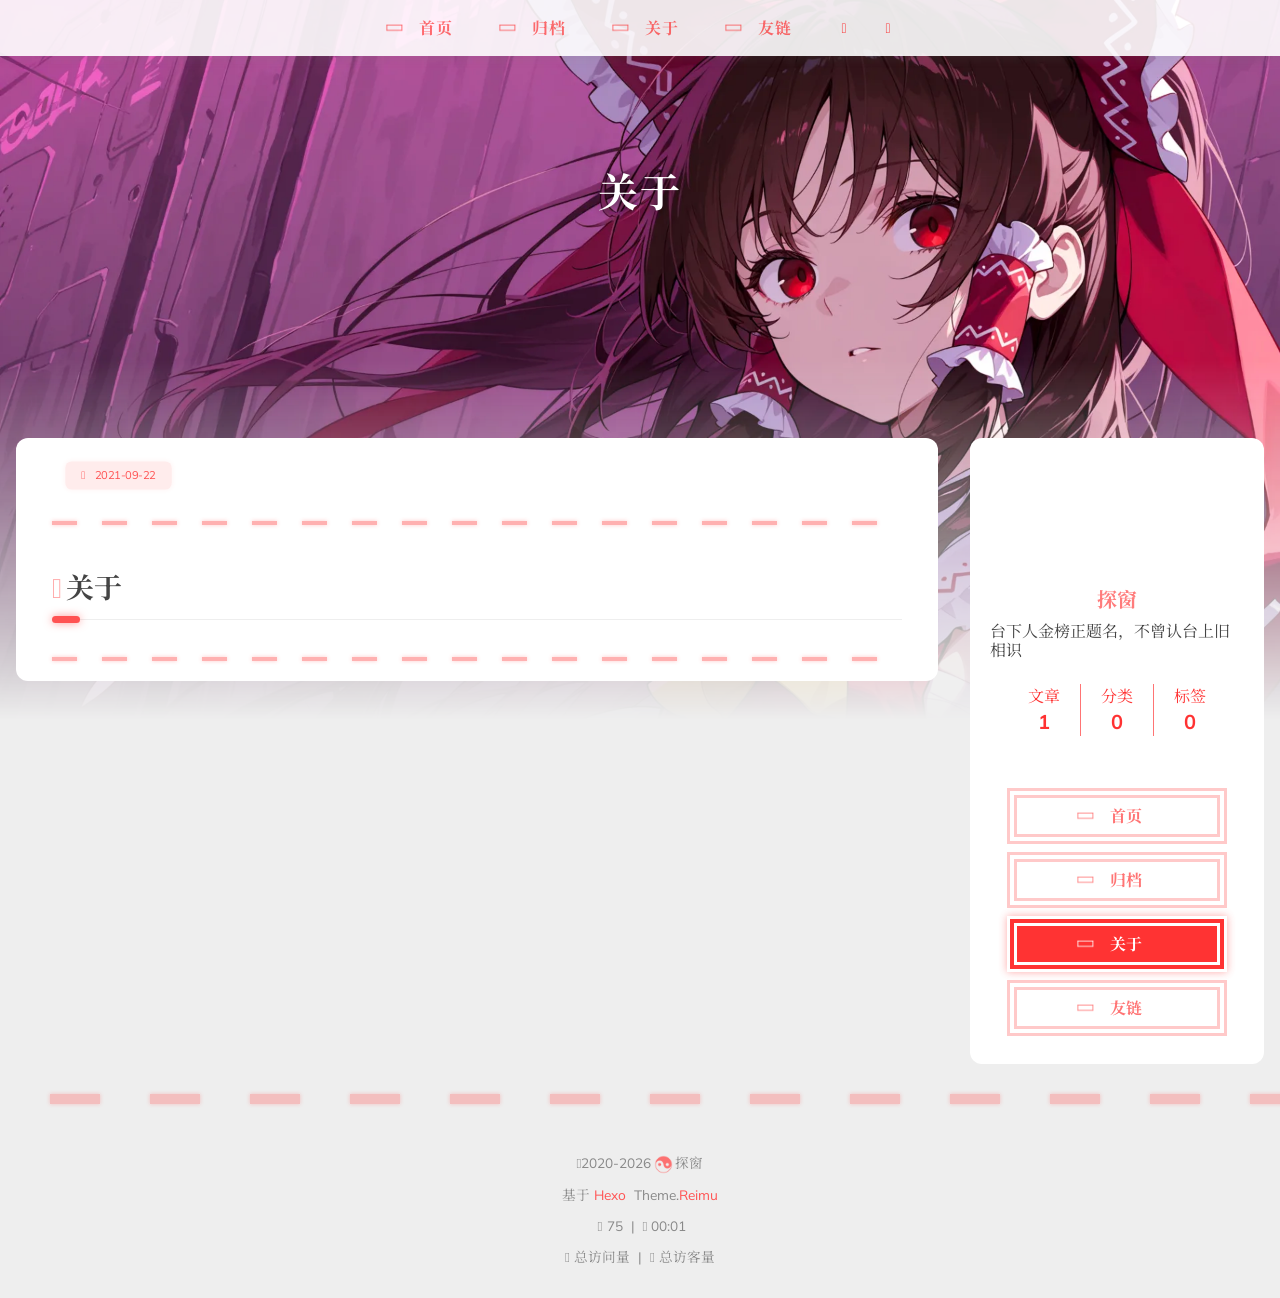
==== about/index.html @ 1b6c9fa6 "Site updated: 2026-03-14 02:30:55" ====
<!DOCTYPE html>
  <html lang="zh-CN"  
      data-theme-mode="auto"
  >
  <head>
  <meta charset="utf-8">
  
  
  
  <script>window.REIMU_CONFIG = {};window.REIMU_CONFIG.icon_font = '4552607_4k4bc36ef96';window.REIMU_CONFIG.clipboard_tips = {"success":{"zh-CN":"复制成功 (*^▽^*)"},"fail":{"zh-CN":"复制失败 (ﾟ⊿ﾟ)ﾂ"},"copyright":{"enable":false,"count":50,"license_type":"by-nc-sa"}};window.REIMU_CONFIG.clipboard_tips.copyright.content = '本博客所有文章除特别声明外，均采用 BY-NC-SA 许可协议。转载请注明出处！';window.REIMU_CONFIG.code_block = {"expand":true};window.REIMU_CONFIG.base = 'http://example.com';</script>
  <title>
    关于 | 他乡遇故知
  </title>
  <meta name="viewport" content="width=device-width, initial-scale=1, shrink-to-fit=no">
    <link rel="preconnect" href="https://fonts.gstatic.com" crossorigin><link rel="preload" as="style" href="https://fonts.googleapis.com/css?family=Mulish:400,400italic,700,700italic|Noto Serif SC:400,400italic,700,700italic&display=swap"><link rel="stylesheet" href="https://fonts.googleapis.com/css?family=Mulish:400,400italic,700,700italic|Noto Serif SC:400,400italic,700,700italic&display=swap" media="print" onload="this.media='all'">
    <link rel="preload" href="//at.alicdn.com/t/c/font_4552607_4k4bc36ef96.woff2" as="font" type="font/woff2" crossorigin="anonymous">
    
<link rel="stylesheet" href="/css/loader.css">

    <meta name="description" content="关于">
<meta property="og:type" content="website">
<meta property="og:title" content="关于">
<meta property="og:url" content="http://example.com/about/index.html">
<meta property="og:site_name" content="他乡遇故知">
<meta property="og:description" content="关于">
<meta property="og:locale" content="zh_CN">
<meta property="og:image" content="http://example.com/images/banner.webp">
<meta property="article:published_time" content="2021-09-22T13:01:47.000Z">
<meta property="article:modified_time" content="2026-03-13T17:42:09.087Z">
<meta property="article:author" content="探窗">
<meta name="twitter:card" content="summary">
<meta name="twitter:image" content="http://example.com/images/banner.webp">
    <link rel="alternate" href="/atom.xml" title="他乡遇故知" type="application/atom+xml">
    <link rel="shortcut icon" href="/images/favicon.ico">
  
<link rel="stylesheet" href="/css/style.css">

  <link rel="preload" as="style" onload="this.onload=null;this.rel='stylesheet'" href="https://npm.webcache.cn/photoswipe@5.4.4/dist/photoswipe.css" integrity="sha384-IfxC36XL/toUyJ939C73PcgMuRzAZuIzZxE38drsmO5p6jD7ei+Zx/1oA/0l8ysE" crossorigin="anonymous">
    
<script src="https://npm.webcache.cn/pace-js@1.2.4/pace.min.js" integrity="sha384-k6YtvFUEIuEFBdrLKJ3YAUbBki333tj1CSUisai5Cswsg9wcLNaPzsTHDswp4Az8" crossorigin="anonymous"></script>

    
<link rel="stylesheet" href="https://npm.webcache.cn/@reimujs/aos@0.1.2/dist/aos.css" integrity="sha384-GMRP93c6Hkz9JVKGAuRR3nTS7M07RwPgTFenXiosjq2VbVgvdDNcz1g6Mkj8AONa" crossorigin="anonymous">

<meta name="generator" content="Hexo 8.1.1"></head>

  <body>
      <div id='loader'>
    <div class="loading-left-bg loading-bg"></div>
    <div class="loading-right-bg loading-bg"></div>
    <div class="spinner-box">
      <div class="loading-taichi rotate">
          <svg width="150" height="150" viewBox="0 0 1024 1024" class="icon" version="1.1" xmlns="https://www.w3.org/2000/svg" shape-rendering="geometricPrecision">
            <path d="M303.5 432A80 80 0 0 1 291.5 592A80 80 0 0 1 303.5 432z" fill="var(--red-1, #ff5252)" />
            <path d="M512 65A447 447 0 0 1 512 959L512 929A417 417 0 0 0 512 95A417 417 0 0 0 512 929L512 959A447 447 0 0 1 512 65z 
           M512 95A417 417 0 0 1 929 512A208.5 208.5 0 0 1 720.5 720.5L720.5 592A80 80 0 0 0 720.5 432A80 80 0 0 0 720.5 592L720.5 720.5A208.5 208.5 0 0 1 512 512A208.5 208.5 0 0 0 303.5 303.5A208.5 208.5 0 0 0 95 512A417 417 0 0 1 512 95z" fill="var(--red-1, #ff5252)" />
          </svg>
      </div>
      <div class="loading-word">少女祈祷中...</div>
    </div>
  </div>
  </div>
  <script>
    var time = null;
    var loaderEl = document.getElementById('loader');
    var startLoading = () => {
      time = Date.now();
      loaderEl.classList.remove("loading");
    }
    var hideLoader = () => {
      document.body.style.overflow = 'auto';
      loader.classList.add('loading');
    };

    var endLoading = () => {
      if (!time) {
        hideLoader();
      } else {
        if (Date.now() - time > 500) {
          time = null;
          hideLoader();
        } else {
          setTimeout(endLoading, 500 - (Date.now() - time));
          time = null;
        }
      }
    }
    window.addEventListener('DOMContentLoaded', endLoading);
    loaderEl.addEventListener('click', endLoading);
  </script>
<div id="copy-tooltip"></div>
<div id="heatmap-tooltip"></div>


    <div id="container">
      <div id="wrap">
        <div id="header-nav">
  <nav id="main-nav" aria-label="Primary navigation">
        <a class="main-nav-link-wrap" href="/">
            <div class="main-nav-icon icon rotate">
                &#xe62b;
            </div>
          <span class="main-nav-link">首页</span>
        </a>
        <a class="main-nav-link-wrap" href="/archives">
            <div class="main-nav-icon icon rotate">
                &#xe62b;
            </div>
          <span class="main-nav-link">归档</span>
        </a>
        <a class="main-nav-link-wrap" href="/about">
            <div class="main-nav-icon icon rotate">
                &#xe62b;
            </div>
          <span class="main-nav-link">关于</span>
        </a>
        <a class="main-nav-link-wrap" href="/friend">
            <div class="main-nav-icon icon rotate">
                &#xe62b;
            </div>
          <span class="main-nav-link">友链</span>
        </a>
    <a id="main-nav-toggle" class="nav-icon" aria-label="Toggle navigation" role="button"></a>
  </nav>
  <nav id="sub-nav" aria-label="Secondary navigation">
      <a id="nav-rss-link" class="nav-icon" href="/atom.xml" title="RSS 订阅" aria-label="RSS 订阅" target="_blank"></a>
  </nav>
</div>
<header id="header" aria-label="Site header">
      <picture>
      </picture>
        <img  fetchpriority="high" src="/images/banner.webp" alt="关于">
  <div id="header-outer">
    <div id="header-title">
          <span id="logo">
            <h1 data-aos="slide-up">关于</h1>
          </span>
        <h2 id="subtitle-wrap" data-aos="slide-down">
        </h2>
    </div>
  </div>
</header>

        <div id="content" aria-label="Page content"  class="sidebar-right" >
          <aside id="sidebar" aria-label="Sidebar">
  <div class="sidebar-wrapper-container ">
  <div class="sidebar-wrapper">
    <div class="sidebar-wrap" data-aos="fade-up">
        <div class="sidebar-author">
  <img data-src="/avatar/avatar.webp" data-sizes="auto" alt="探窗" class="lazyload">
  <div class="sidebar-author-name">探窗</div>
  <div class="sidebar-description">台下人金榜正题名，不曾认台上旧相识</div>
</div>
<div class="sidebar-state">
  <div class="sidebar-state-article">
    <div>文章</div>
    <div class="sidebar-state-number">1</div>
  </div>
  <div class="sidebar-state-category">
    <div>分类</div>
    <div class="sidebar-state-number">0</div>
  </div>
  <div class="sidebar-state-tag">
    <div>标签</div>
    <div class="sidebar-state-number">0</div>
  </div>
</div>
<div class="sidebar-social" >
</div>
<div class="sidebar-menu">
      <div class="sidebar-menu-link-wrap">
        <a class="sidebar-menu-link-dummy" href="/" aria-label="首页"></a>
          <div class="sidebar-menu-icon icon rotate">
              &#xe62b;
          </div>
        <div class="sidebar-menu-link">首页</div>
      </div>
      <div class="sidebar-menu-link-wrap">
        <a class="sidebar-menu-link-dummy" href="/archives" aria-label="归档"></a>
          <div class="sidebar-menu-icon icon rotate">
              &#xe62b;
          </div>
        <div class="sidebar-menu-link">归档</div>
      </div>
      <div class="sidebar-menu-link-wrap">
        <a class="sidebar-menu-link-dummy" href="/about" aria-label="关于"></a>
          <div class="sidebar-menu-icon icon rotate">
              &#xe62b;
          </div>
        <div class="sidebar-menu-link">关于</div>
      </div>
      <div class="sidebar-menu-link-wrap">
        <a class="sidebar-menu-link-dummy" href="/friend" aria-label="友链"></a>
          <div class="sidebar-menu-icon icon rotate">
              &#xe62b;
          </div>
        <div class="sidebar-menu-link">友链</div>
      </div>
</div>

    </div>
  </div>
  <div class="sidebar-widget">
  </div>
  </div>
</aside>

          <section id="main" aria-label="Main content"><article id="page-" class="h-entry article" itemscope itemtype="https://schema.org/BlogPosting">
  <div class="article-inner" data-aos="fade-up">
    <div class="article-meta">
      <div class="article-date">
  <span class="article-date-link icon-calendar" data-aos="zoom-in">
    <time datetime="2021-09-22T13:01:47.000Z" itemprop="datePublished">2021-09-22</time>
    <time style="display: none;" id="post-update-time">2026-03-14</time>
  </span>
</div>

    </div>
    
    <div class="hr-line"></div>
    
    <div class="e-content article-entry" itemprop="articleBody">
        <h2 id="关于"><a href="#关于" class="headerlink" title="关于"></a>关于</h2>
    </div>
    <footer class="article-footer">
      
      
    </footer>
  </div>
  
</article>


</section>
        </div>
        <footer id="footer" aria-label="Site footer">
  <div style="width: 100%; overflow: hidden">
    <div class="footer-line"></div>
  </div>
  <div id="footer-info">
    <div>
      <span class="icon-copyright"></span>
        2020-2026
        <span class="footer-info-sep rotate"></span>
      探窗
    </div>
      <div>
        基于&nbsp;<a href="https://hexo.io/" rel="noopener nofollow noreferrer" target="_blank">Hexo</a>&nbsp;
        Theme.<a href="https://github.com/D-Sketon/hexo-theme-reimu" rel="noopener nofollow noreferrer" target="_blank">Reimu</a>
      </div>
      <div>
        <span class="icon-brush"></span>
        75
        &nbsp;|&nbsp;
        <span class="icon-coffee"></span>
        00:01
      </div>
      <div>
        <span class="icon-eye"></span>
        <span id="busuanzi_container_site_pv">总访问量&nbsp;<span id="busuanzi_value_site_pv"></span></span>
        &nbsp;|&nbsp;
        <span class="icon-user"></span>
        <span id="busuanzi_container_site_uv">总访客量&nbsp;<span id="busuanzi_value_site_uv"></span></span>
      </div>
  </div>
</footer>

          <div class="sidebar-top">
            <div class="sidebar-top-taichi rotate"></div>
            <div class="arrow-up"></div>
          </div>
        <div id="mask" class="hide"></div>
      </div>
      <nav id="mobile-nav" aria-label="Mobile navigation">
  <div class="sidebar-wrap">
      <div class="sidebar-author">
  <img data-src="/avatar/avatar.webp" data-sizes="auto" alt="探窗" class="lazyload">
  <div class="sidebar-author-name">探窗</div>
  <div class="sidebar-description">台下人金榜正题名，不曾认台上旧相识</div>
</div>
<div class="sidebar-state">
  <div class="sidebar-state-article">
    <div>文章</div>
    <div class="sidebar-state-number">1</div>
  </div>
  <div class="sidebar-state-category">
    <div>分类</div>
    <div class="sidebar-state-number">0</div>
  </div>
  <div class="sidebar-state-tag">
    <div>标签</div>
    <div class="sidebar-state-number">0</div>
  </div>
</div>
<div class="sidebar-social" >
</div>
<div class="sidebar-menu">
      <div class="sidebar-menu-link-wrap">
        <a class="sidebar-menu-link-dummy" href="/" aria-label="首页"></a>
          <div class="sidebar-menu-icon icon rotate">
              &#xe62b;
          </div>
        <div class="sidebar-menu-link">首页</div>
      </div>
      <div class="sidebar-menu-link-wrap">
        <a class="sidebar-menu-link-dummy" href="/archives" aria-label="归档"></a>
          <div class="sidebar-menu-icon icon rotate">
              &#xe62b;
          </div>
        <div class="sidebar-menu-link">归档</div>
      </div>
      <div class="sidebar-menu-link-wrap">
        <a class="sidebar-menu-link-dummy" href="/about" aria-label="关于"></a>
          <div class="sidebar-menu-icon icon rotate">
              &#xe62b;
          </div>
        <div class="sidebar-menu-link">关于</div>
      </div>
      <div class="sidebar-menu-link-wrap">
        <a class="sidebar-menu-link-dummy" href="/friend" aria-label="友链"></a>
          <div class="sidebar-menu-icon icon rotate">
              &#xe62b;
          </div>
        <div class="sidebar-menu-link">友链</div>
      </div>
</div>

  </div>
</nav>

    </div>
    
<script src="https://npm.webcache.cn/lazysizes@5.3.2/lazysizes.min.js" integrity="sha384-3gT&#x2F;vsepWkfz&#x2F;ff7PpWNUeMzeWoH3cDhm&#x2F;A8jM7ouoAK0&#x2F;fP&#x2F;9bcHHR5kHq2nf+e" crossorigin="anonymous"></script>


<script src="https://npm.webcache.cn/clipboard@2.0.11/dist/clipboard.min.js" integrity="sha384-J08i8An&#x2F;QeARD9ExYpvphB8BsyOj3Gh2TSh1aLINKO3L0cMSH2dN3E22zFoXEi0Q" crossorigin="anonymous"></script>




<script src="/js/script.js"></script>


  
<script src="/js/aos.js"></script>

  <script>
    var aosInit = () => {
      AOS.init({
        duration: 1000,
        easing: "ease",
        once: true,
        offset: 50,
      });
    };
    if (document.readyState === 'loading') {
      document.addEventListener('DOMContentLoaded', aosInit);
    } else {
      aosInit();
    }
  </script>


<script src="/js/pjax_script.js" data-pjax></script>




  <script>
    var setupFirework = () => {
      if (!false || !window.matchMedia('(max-width: 768px)').matches) {
        window.firework && window.firework(JSON.parse('{"excludeElements":["a","button"],"particles":[{"shape":"circle","move":["emit"],"easing":"easeOutExpo","colors":["var(--red-1)","var(--red-2)","var(--red-3)","var(--red-4)"],"number":20,"duration":[1200,1800],"shapeOptions":{"radius":[16,32],"alpha":[0.3,0.5]}},{"shape":"circle","move":["diffuse"],"easing":"easeOutExpo","colors":["var(--red-0)"],"number":1,"duration":[1200,1800],"shapeOptions":{"radius":20,"alpha":[0.2,0.5],"lineWidth":6}}]}'));
      }
    }
  </script>
  
<script src="https://npm.webcache.cn/mouse-firework@0.2.0/dist/index.umd.js" integrity="sha384-qi9WggRt19tv8Vc7pCHW3ulMNLwrn515zaLEWZjl1px07vz8+pUoWX8n1rgq282T" crossorigin="anonymous" onload="setupFirework()" defer></script>






<div id="lazy-script">
  <div>
      
      
      <script data-pjax>
        window.REIMU_POST = {
          author: "探窗",
          title: "关于",
          url: "http://example.com/about/index.html",
          excerpt: "",
          description: "",
          stripContent: "关于",
          date: "Wed Sep 22 2021 21:01:47 GMT+0800",
          updated: "Sat Mar 14 2026 01:42:09 GMT+0800",
          cover: "/images/banner.webp",
        };
      </script>
        
<script src="/js/insert_highlight.js" data-pjax></script>

      
<script src="/js/tabs.js" data-pjax defer></script>

      <script type="module" data-pjax>
        (async () => {
          const PhotoSwipeLightbox = (await safeImport("https://npm.webcache.cn/photoswipe@5.4.4/dist/photoswipe-lightbox.esm.min.js", "sha384-DiL6M/gG+wmTxmCRZyD1zee6lIhawn5TGvED0FOh7fXcN9B0aZ9dexSF/N6lrZi/")).default;
          const initPswp = (gallery, children) => {
            if (_$$(`${gallery} ${children}`).length > 0) {
              new PhotoSwipeLightbox({
                gallery,
                children,
                pswpModule: () => safeImport("https://npm.webcache.cn/photoswipe@5.4.4/dist/photoswipe.esm.min.js", "sha384-WkkO3GCmgkC3VQWpaV8DqhKJqpzpF9JoByxDmnV8+oTJ7m3DfYEWX1fu1scuS4+s")
              }).init();
            }
          }
          const pswp = () => {
            initPswp('.article-entry', 'a.article-gallery-item');
            initPswp('.article-gallery', 'a.article-gallery-item');
          }
          pswp();
        })();
      </script>
        


  </div>
</div>


  <script>
    console.log(String.raw`%c 
 ______     ______     __     __    __     __  __    
/\  == \   /\  ___\   /\ \   /\ "-./  \   /\ \/\ \   
\ \  __<   \ \  __\   \ \ \  \ \ \-./\ \  \ \ \_\ \  
 \ \_\ \_\  \ \_____\  \ \_\  \ \_\ \ \_\  \ \_____\ 
  \/_/ /_/   \/_____/   \/_/   \/_/  \/_/   \/_____/ 
                                                  
`,'color: #ff5252;')
    console.log('%c Theme.Reimu v' + '1.12.2' + ' %c https://github.com/D-Sketon/hexo-theme-reimu ', 'color: white; background: #ff5252; padding:5px 0;', 'padding:4px;border:1px solid #ff5252;')
  </script>
  


  
<script src="https://npm.webcache.cn/busuanzi@2.3.0/bsz.pure.mini.js" integrity="sha384-0M75wtSkhjIInv4coYlaJU83+OypaRCIq2SukQVQX04eGTCBXJDuWAbJet56id+S" crossorigin="anonymous" async></script>


<script>
  if ('serviceWorker' in navigator) {
    navigator.serviceWorker.getRegistrations().then((registrations) => {
      for (let registration of registrations) {
        registration.unregister();
      }
    });
  }
</script>




  </body>
  </html>
---- css/loader.css ----
[data-theme='dark'] #loader .loading-bg {
  background-color: rgba(37,37,37,0.9);
}
[data-theme='dark'] #loader .spinner-box .loading-word {
  color: var(--red-1, #ff5252);
}
#loader .loading-bg {
  position: fixed;
  z-index: 1000;
  width: 50%;
  height: 100%;
  background-color: rgba(255,255,255,0.9);
  transition: 0.8s;
}
#loader .loading-right-bg {
  right: 0;
}
#loader .spinner-box {
  position: fixed;
  z-index: 1001;
  display: flex;
  justify-content: center;
  align-items: center;
  width: 100%;
  height: 100vh;
  opacity: 1;
  transition: 0.5s;
}
#loader .spinner-box .loading-taichi {
  opacity: 0.8;
}
#loader .spinner-box .rotate {
  animation: rotate-all 2s linear infinite;
}
#loader .spinner-box .loading-word {
  position: absolute;
  color: var(--red-1, #ff5252);
  top: calc(50% + 110px);
  left: 50%;
  transform: translate(-50%, -50%);
  font: 700 1.2rem  'Mulish','Noto Serif SC', '-apple-system','PingFang SC','Microsoft YaHei','sans-serif';
}
#loader.loading .loading-left-bg {
  transform: translate(-100%, 0);
}
#loader.loading .loading-right-bg {
  transform: translate(100%, 0);
}
#loader.loading .spinner-box {
  opacity: 0;
  visibility: hidden;
}
@keyframes rotate-all {
  100% {
    transform: rotate(360deg);
  }
}
---- css/style.css ----
:root {
  --red-0: #ff0000;
  --red-1: #ff5252;
  --red-2: #ff7c7c;
  --red-3: #ffafaf;
  --red-4: #ffd0d0;
  --red-5: #ffecec;
  --red-5-5: #fff3f3;
  --red-6: #fff7f7;
  --grey-9: #888;
  --grey-7: var(--color-default);
  --color-archive-year: #000;
  --color-default: #444;
  --color-border: var(--red-3);
  --color-link: var(--red-1);
  --color-background: #eee;
  --color-code-background: #f8f8f8;
  --color-header-background: rgba(255,255,255,0.9);
  --color-footer-background: #fff;
  --color-mobile-nav-background: #fff;
  --color-wrap: #fff;
  --color-sticky: #fff;
  --color-h2-border: #eee;
  --color-meta-shadow: var(--red-6);
  --color-hover-shadow: rgba(120,120,120,0.15);
  --color-h2-after: var(--red-1);
  --color-red-6-shadow: rgba(255, 78, 78, 0.6);
  --color-red-3-shadow: rgba(255, 78, 78, 0.3);
  --highlight-nav: #f5f5f5;
  --highlight-scrollbar: #d6d6d6;
  --highlight-background: #fdfdfd;
  --highlight-selection: #e9e9e988;
  --highlight-foreground: #24292e;
  --highlight-comment: #7d7d7d;
  --highlight-red: #d73a49;
  --highlight-orange: #e36209;
  --highlight-yellow: #cb911d;
  --highlight-green: #22863a;
  --highlight-aqua: #005cc5;
  --highlight-blue: #032f62;
  --highlight-purple: #6f42c1;
  --highlight-deletion: #b31d28;
  --highlight-deletion-bg: #ffeef0;
  --highlight-addition: #22863a;
  --highlight-addition-bg: #f0fff4;
  --cursor-default: url("../images/cursor/reimu-cursor-default.png"), auto;
  --cursor-pointer: url("../images/cursor/reimu-cursor-pointer.png"), pointer;
  --cursor-text: url("../images/cursor/reimu-cursor-text.png"), text;
  --footer-icon: url("../images/taichi.png");
  --sponsor-icon: url("../images/taichi.png");
  --top-icon: url("../images/taichi.png");
  --shadow-meta: 0 0 5px 2px var(--color-meta-shadow);
  --shadow-meta-hover: 0 0 6px 4px var(--color-meta-shadow);
  --shadow-card: 0 0 10px 2px var(--color-hover-shadow);
  --shadow-card-hover: 0 0 10px 4px var(--color-hover-shadow);
  --shadow-red-6-shadow: 0 0 8px var(--color-red-6-shadow);
}
[data-theme='dark']:root {
  --red-0: var(--red-1);
  --red-4: rgba(255, 208, 208, 0.5);
  --red-5: rgba(255,228,228,0.15);
  --red-5-5: rgba(255,236,236,0.05);
  --red-6: rgba(255, 243, 243, 0.2);
  --color-archive-year: #999;
  --color-default: #999;
  --color-border: var(--red-5);
  --color-background: #21252b;
  --color-code-background: rgba(232,232,232,0.1);
  --color-header-background: #222;
  --color-footer-background: #21252b;
  --color-mobile-nav-background: #21252b;
  --color-wrap: #272b30;
  --color-h2-border: #47474a;
  --color-meta-shadow: rgba(0,0,0,0.2);
  --color-hover-shadow: rgba(0,0,0,0.2);
  --highlight-nav: #222830;
  --highlight-scrollbar: #454d59;
  --highlight-background: #1e2027;
  --highlight-selection: #51515155;
  --highlight-foreground: #c9d1d9;
  --highlight-comment: #8b949e;
  --highlight-red: #ff7b72;
  --highlight-orange: #ffa657;
  --highlight-yellow: #ffcc66;
  --highlight-green: #7ee787;
  --highlight-aqua: #a5d6ff;
  --highlight-blue: #79c0ff;
  --highlight-purple: #d2a8ff;
  --highlight-deletion: #ffa198;
  --highlight-deletion-bg: #490202;
  --highlight-addition: #7ee787;
  --highlight-addition-bg: #04260f;
}
[data-theme='dark']:root img {
  filter: brightness(70%);
}
[data-theme='dark']:root .pswp__img {
  opacity: 1;
  filter: none;
  animation: none;
}
[data-theme='dark']:root img.lazyloaded {
  opacity: 1;
  animation: blur-darken 0.8s ease-in-out forwards;
}
body [data-aos='fade-up'] {
  transform: translate3d(0, 30px, 0);
}
body [data-aos='zoom-in'] {
  transform: scale(0.8);
}
[data-aos^=fade],
[data-aos^=zoom] {
  transition-property: all !important;
}
@keyframes blur {
  0% {
    filter: blur(10px);
  }
  to {
    filter: blur(0);
  }
}
@keyframes blur-darken {
  0% {
    filter: blur(10px) brightness(70%);
  }
  to {
    filter: blur(0) brightness(70%);
  }
}
@keyframes fade-in-blur {
  0% {
    opacity: 0;
    filter: blur(10px);
  }
  100% {
    opacity: 1;
    filter: blur(0);
  }
}
@keyframes rotate-all {
  100% {
    transform: rotate(360deg);
  }
}
@keyframes transform-all {
  100% {
    transform: translateX(-100px);
  }
}
.article-entry h1 {
  font-size: 2.25em;
}
.article-entry h2 {
  font-size: 1.75em;
  position: relative;
}
.article-entry h2:before {
  content: '';
  position: absolute;
  width: 100%;
  border-bottom: 1px solid var(--color-h2-border);
  bottom: -15px;
  box-sizing: unset;
  transition: 1s;
}
.article-entry h2:after {
  content: '';
  position: absolute;
  background: var(--color-h2-after);
  width: 1em;
  height: 7px;
  bottom: -18px;
  left: 0;
  border-radius: 8px;
  box-shadow: var(--shadow-red-6-shadow);
  transition: 0.3s;
}
.article-entry h2:hover:after {
  width: 3em;
}
.article-entry h3 {
  font-size: 1.5em;
}
.article-entry h4 {
  font-size: 1.25em;
}
.article-entry h5 {
  font-size: 1em;
}
.article-entry h6 {
  font-size: 1em;
  color: var(--grey-9);
}
.article-entry hr {
  margin: 12px 0;
  opacity: 0.3;
  height: 4px;
  background-image: linear-gradient(to right, var(--red-0) 50%, transparent 0%);
  background-size: 50px 4px;
  background-repeat: repeat-x;
  border: none;
  filter: drop-shadow(0px 0px 2px var(--red-1));
  transition: opacity 0.3s, color 0.3s;
}
.article-entry hr:hover {
  opacity: 0.5;
}
.article-entry strong {
  font-weight: bold;
}
.article-entry em,
.article-entry cite {
  font-style: italic;
}
.article-entry sup,
.article-entry sub {
  font-size: 0.75em;
  line-height: 0;
  position: relative;
  vertical-align: baseline;
}
.article-entry sup {
  top: -0.5em;
}
.article-entry sub {
  bottom: -0.2em;
}
.article-entry small {
  font-size: 0.85em;
}
.article-entry acronym,
.article-entry abbr {
  text-decoration: none;
  border-bottom: 1px dotted;
}
.article-entry ul,
.article-entry ol,
.article-entry dl {
  margin: 0 20px;
  line-height: 1.67;
}
.article-entry ul ul,
.article-entry ol ul,
.article-entry ul ol,
.article-entry ol ol {
  margin-top: 0;
  margin-bottom: 0;
}
.article-entry ul {
  list-style: disc;
}
.article-entry ol {
  list-style: decimal;
}
.article-entry dt {
  font-weight: bold;
}
@font-face {
  font-family: 'iconfont';
  src: url("//at.alicdn.com/t/c/font_4552607_4k4bc36ef96.woff2") format('woff2');
  font-display: swap;
}
.archives-tag-list-link:before {
  font-family: 'iconfont';
  content: '\e622';
}
.archives-category-list-link:before {
  font-family: 'iconfont';
  content: '\e604';
}
.article-date-link:before {
  font-family: 'iconfont';
  content: '\e606';
}
.article-category-link:before {
  font-family: 'iconfont';
  content: '\e604';
}
.article-tag-list-link:before {
  font-family: 'iconfont';
  content: '\e622';
}
.article-comment-link:before {
  font-family: 'iconfont';
  content: '\e608';
}
.icon-copyright:before {
  font-family: 'iconfont';
  content: '\e60a';
}
.icon-brush:before {
  font-family: 'iconfont';
  content: '\e618';
}
.icon-coffee:before {
  font-family: 'iconfont';
  content: '\e607';
}
.icon-eye:before {
  font-family: 'iconfont';
  content: '\e60f';
}
.icon-user:before {
  font-family: 'iconfont';
  content: '\e628';
}
#main-nav-toggle:before {
  font-family: 'iconfont';
  content: '\e62f';
}
#nav-rss-link:before {
  font-family: 'iconfont';
  content: '\e61f';
}
#nav-search-btn:before {
  font-family: 'iconfont';
  content: '\e631';
}
#nav-sun-btn:before {
  font-family: 'iconfont';
  content: '\e621';
}
#nav-moon-btn:before {
  font-family: 'iconfont';
  content: '\e617';
}
#nav-circle-half-stroke-btn:before {
  font-family: 'iconfont';
  content: '\e641';
}
#nav-language-btn:before {
  font-family: 'iconfont';
  content: '\e642';
}
.icon-copy:before {
  font-family: 'iconfont';
  content: '\e60c';
}
.icon-chevron-down:before {
  font-family: 'iconfont';
  content: '\e609';
}
.icon-check:before {
  font-family: 'iconfont';
  content: '\e636';
}
.icon-times:before {
  font-family: 'iconfont';
  content: '\e637';
}
.icon-calendar:before {
  font-family: 'iconfont';
  content: '\e605';
}
.icon-calendar-plus:before {
  font-family: 'iconfont';
  content: '\e648';
}
.icon-pencil:before {
  font-family: 'iconfont';
  content: '\e61b';
}
.icon-clock:before {
  font-family: 'iconfont';
  content: '\e613';
}
.post-sticky:before {
  font-family: 'iconfont';
  content: '\e627';
}
.popup-btn-close:before {
  font-family: 'iconfont';
  content: '\e626';
}
.reimu-search-input-icon:before {
  font-family: 'iconfont';
  content: '\e631';
}
.ais-pagination--item__previous a:before {
  font-family: 'iconfont';
  content: '\e601';
}
.ais-pagination--item__next a:before {
  font-family: 'iconfont';
  content: '\e630';
}
.icon-github:before {
  content: '\e619';
}
.sidebar-toc-btn:before {
  font-family: 'iconfont';
  content: '\e633';
}
.sidebar-common-btn:before {
  font-family: 'iconfont';
  content: '\e632';
}
.sidebar-top .arrow-up:before {
  font-family: 'iconfont';
  content: '\e634';
}
.icon-link:before {
  font-family: 'iconfont';
  content: '\e639';
}
.icon-globe:before {
  font-family: 'iconfont';
  content: '\e638';
}
.icon-creative-commons:before {
  font-family: 'iconfont';
  content: '\e63a';
}
.icon-taichi:before {
  font-family: 'iconfont';
  content: '\e62b';
}
.icon-image:before {
  font-family: 'iconfont';
  content: '\e63f';
}
.icon {
  font-family: 'iconfont';
}
html,
body,
div,
span,
applet,
object,
iframe,
h1,
h2,
h3,
h4,
h5,
h6,
p,
blockquote,
pre,
a,
abbr,
acronym,
address,
big,
cite,
code,
del,
dfn,
em,
img,
ins,
kbd,
q,
s,
samp,
small,
strike,
strong,
sub,
sup,
tt,
var,
dl,
dt,
dd,
ol,
ul,
li,
fieldset,
form,
label,
legend,
table,
caption,
tbody,
tfoot,
thead,
tr,
th,
td {
  margin: 0;
  padding: 0;
  border: 0;
  outline: 0;
  font-weight: inherit;
  font-style: inherit;
  font-family: inherit;
  font-size: 100%;
  vertical-align: baseline;
}
body {
  line-height: 1;
  color: #000;
  background: #fff;
}
ol,
ul {
  list-style: none;
}
table {
  border-collapse: separate;
  border-spacing: 0;
  vertical-align: middle;
}
caption,
th,
td {
  text-align: left;
  font-weight: normal;
  vertical-align: middle;
}
a img {
  border: none;
}
h1,
h2,
h3,
h4,
h5,
h6 {
  font-weight: 700;
}
input,
button {
  margin: 0;
  padding: 0;
}
input::-moz-focus-inner,
button::-moz-focus-inner {
  border: 0;
  padding: 0;
}
html,
body,
#container {
  height: 100%;
  scroll-behavior: smooth;
  cursor: var(--cursor-default);
}
body {
  width: 100%;
  background: var(--color-background);
  -webkit-text-size-adjust: 100%;
  -webkit-font-smoothing: antialiased;
  text-size-adjust: 100%;
  font-family: 'Mulish','Noto Serif SC', '-apple-system','PingFang SC','Microsoft YaHei','sans-serif';
  transition: background 1s;
  text-autospace: normal;
  color: var(--color-default);
}
body ::selection {
  background: var(--red-1);
  color: #fff;
}
a,
button {
  cursor: var(--cursor-pointer) !important;
}
.site-search input {
  cursor: var(--cursor-text) !important;
}
#main span:not(button span),
#main p:not(button p),
#main code,
#main kbd,
#main input,
#main textarea {
  cursor: var(--cursor-text) !important;
}
#main nav span {
  cursor: var(--cursor-default) !important;
}
#container {
  position: relative;
}
.mobile-nav-on {
  overflow: hidden !important;
}
#wrap {
  position: absolute;
  z-index: 1;
  top: 0;
  left: 0;
  height: 100%;
  width: 100%;
  transition: 1s;
  background: var(--color-background);
}
#main {
  flex: 1;
  padding: 0 20px;
  max-width: 100%;
  box-sizing: border-box;
}
@media screen and (max-width: 959px) {
  #main {
    min-width: 100%;
  }
}
@media screen and (max-width: 767px) {
  #main {
    padding: 0 16px;
  }
}
#content {
  position: relative;
  display: flex;
  padding-top: 8px;
  align-items: stretch;
  max-width: 1350px;
  margin: 0 auto;
  overflow: visible;
}
@media screen and (min-width: 960px) {
  .sidebar-left #main,
  .sidebar-right #main {
    padding: 0;
    width: 73%;
    max-width: calc(100% - 268px - 64px);
    margin: 0 16px;
  }
}
#content.sidebar-right {
  flex-direction: row-reverse;
}
#mask {
  z-index: 1000;
  position: fixed;
  top: 0;
  left: 0;
  width: 100%;
  height: 100%;
  background: rgba(0,0,0,0.3);
  backdrop-filter: blur(3px);
  -webkit-backdrop-filter: blur(3px);
  opacity: 1;
  transition: 0.3s;
}
#mask.hide {
  opacity: 0;
  visibility: hidden;
}
#header {
  min-height: 400px;
  height: 35vh;
  position: relative;
}
#header img {
  position: absolute;
  top: 0;
  left: 0;
  width: 100%;
  height: 180%;
  z-index: -2;
  user-select: none;
  display: block;
  object-fit: cover;
  transition: 0.3s;
  -webkit-mask: linear-gradient(to top, transparent, #fff 50%);
  mask: linear-gradient(to top, transparent, #fff 50%);
}
@media screen and (max-width: 959px) {
  #header img {
    height: 120%;
  }
}
@media screen and (max-width: 767px) {
  #header img {
    height: 100%;
  }
}
#header-outer {
  height: 100%;
  position: relative;
  max-width: 100%;
}
[data-theme='dark'] #header-nav:hover {
  background: var(--color-header-background);
}
#header-nav {
  position: fixed;
  top: 0;
  left: 0;
  right: 0;
  display: flex;
  justify-content: center;
  background: var(--color-header-background);
  box-shadow: var(--shadow-card);
  transition: background 1s, top 0.3s;
  z-index: 200;
}
#header-nav:hover {
  background: rgba(255,255,255,0.95);
}
#header-nav.header-nav-hidden {
  top: -80px;
}
#header-title {
  font-weight: 700;
  text-align: center;
  position: absolute;
  top: 50%;
  margin: -20px 2.5% 0;
  width: 95%;
  opacity: 0;
  filter: blur(8px);
  will-change: transform, opacity, filter;
  animation: fade-in-blur 800ms ease-out 200ms forwards;
}
#logo,
#subtitle {
  text-decoration: none;
  color: #fff;
}
#logo {
  font-size: 40px;
  font-weight: 700;
  letter-spacing: 2px;
  display: inline-block;
  transform: translateY(-20%);
  text-shadow: 0 0 0.5rem rgba(0,0,0,0.7);
}
@media screen and (max-width: 959px) {
  #logo {
    font-size: 36px;
  }
}
@media screen and (min-width: 480px) and (max-width: 767px) {
  #logo {
    font-size: 30px;
  }
}
@media screen and (max-width: 479px) {
  #logo {
    font-size: 30px;
  }
}
#subtitle {
  font-size: 18px;
  font-weight: 400;
  letter-spacing: 1px;
  text-shadow: 0 0 5px rgba(0,0,0,0.7);
  width: 70%;
  margin: 0 auto;
  display: block;
  line-height: 1.5;
}
@media screen and (max-width: 959px) {
  #subtitle {
    font-size: 16px;
  }
}
@media screen and (min-width: 480px) and (max-width: 767px) {
  #subtitle {
    font-size: 14px;
  }
}
@media screen and (max-width: 479px) {
  #subtitle {
    font-size: 13px;
  }
}
#subtitle-wrap {
  margin-top: 18px;
}
#main-nav {
  display: flex;
  align-items: center;
}
.nav-icon,
.main-nav-link-wrap,
.main-nav-link,
.main-nav-icon {
  color: var(--red-0);
  opacity: 0.8;
  text-decoration: none;
  transition: 0.2s;
  padding: 20px 15px;
}
.nav-icon {
  text-align: center;
  font-size: 14px;
  width: 14px;
  height: 14px;
  will-change: transform;
}
.nav-icon:hover {
  opacity: 1;
  transform: scale(1.1);
}
[data-theme='dark'] .main-nav-link,
[data-theme='dark'] .nav-icon,
[data-theme='dark'] .main-nav-link-wrap {
  color: var(--red-2);
}
.main-nav-link-wrap {
  padding: 0 15px;
  display: flex;
  transition: 0.3s;
}
.main-nav-link-wrap:hover {
  opacity: 1;
}
@media screen and (max-width: 959px) {
  .main-nav-link-wrap {
    padding: 0 10px;
  }
}
@media screen and (max-width: 767px) {
  .main-nav-link-wrap {
    display: none;
  }
}
.main-nav-link-wrap:hover .main-nav-icon:before {
  transform: rotate(90deg) scale(1.1);
}
.main-nav-link-wrap:hover .main-nav-icon {
  transform: scale(1.1);
}
.main-nav-link-wrap:hover .main-nav-icon.rotate {
  transform: rotate(90deg) scale(1.1);
}
.main-nav-link {
  letter-spacing: 1px;
  font-weight: 700;
  opacity: 0.7;
}
.main-nav-icon {
  cursor: var(--cursor-pointer) !important;
  padding: 15px 5px;
  display: flex;
  align-items: center;
  font-size: 24px;
  font-weight: 400;
  transition: transform 0.3s, color 0.3s;
  will-change: transform;
}
.main-nav-icon.rotate {
  transform: rotate(90deg);
}
.main-nav-icon:before {
  font-size: 24px;
  font-weight: 400;
  transform: rotate(90deg);
  transition: transform 0.3s, color 0.3s;
  will-change: transform;
}
#main-nav-toggle {
  display: none;
}
@media screen and (max-width: 767px) {
  #main-nav-toggle {
    display: block;
  }
}
#sub-nav,
#i18n-nav {
  display: flex;
  align-items: center;
}
#nav-sun-btn:before,
#nav-moon-btn:before,
#nav-circle-half-stroke-btn:before {
  font-weight: 700;
}
#i18n-nav {
  margin-left: 8px;
}
.custom-dropdown {
  position: relative;
}
.select-selected {
  padding: 14px;
  color: var(--red-2);
  cursor: var(--cursor-pointer) !important;
  font-size: 14px;
  display: flex;
  align-items: center;
  justify-content: space-between;
}
.select-items {
  position: absolute;
  top: 100%;
  left: 0;
  right: 0;
  border-radius: 8px;
  background-color: var(--color-wrap);
  margin-top: 4px;
  interpolate-size: allow-keywords;
  height: 0;
  overflow: hidden;
  transition: height 0.3s ease, opacity 0.3s ease, transform 0.3s ease;
  opacity: 0;
  transform: translateY(-10px);
  pointer-events: none;
  z-index: 1;
  font-size: 14px;
  box-shadow: var(--shadow-card);
}
.select-items li {
  list-style: none;
  padding: 10px;
  cursor: var(--cursor-pointer) !important;
  color: var(--red-2);
  transition: 1s;
}
.select-items li:hover {
  color: #fff;
  background: var(--red-1);
}
.select-items.show {
  height: auto;
  opacity: 1;
  transform: translateY(0);
  pointer-events: auto;
}
.select-items li.selected {
  background: var(--red-1);
  color: #fff;
}
.hr-line {
  margin: 12px 36px;
  opacity: 0.3;
  height: 4px;
  background-image: linear-gradient(to right, var(--red-0) 50%, transparent 0%);
  background-size: 50px 4px;
  background-repeat: repeat-x;
  filter: drop-shadow(0px 0px 2px var(--red-1));
  transition: opacity 0.3s, color 0.3s;
}
.hr-line:hover {
  opacity: 0.5;
}
@media screen and (max-width: 767px) {
  .hr-line {
    margin: 12px 16px;
  }
}
.article-inner {
  background: var(--color-wrap);
  border-radius: 12px;
  display: flow-root;
  transition: 0.3s;
}
.article-meta {
  display: flex;
  flex-direction: column;
  padding: 20px 36px 0;
}
@media screen and (max-width: 767px) {
  .article-meta {
    padding: 20px 16px 0;
  }
}
.article-summary {
  margin: 0 0 20px 0 !important;
}
.article-date {
  display: flex;
}
.article-date-link {
  font-size: 14px;
  color: var(--red-1);
  background: var(--red-5);
  border-radius: 8px;
  padding: 10px 20px;
  margin: 0 12px 16px 0;
  box-shadow: var(--shadow-meta);
  transition: 0.3s;
}
.article-date-link:before {
  margin-right: 8px;
}
.article-entry {
  overflow: hidden;
  color: var(--color-default);
  padding: 0 36px;
}
.article-entry:before,
.article-entry:after {
  content: "";
  display: table;
}
.article-entry:after {
  clear: both;
}
@media screen and (max-width: 767px) {
  .article-entry {
    padding: 0 16px;
  }
}
.article-entry p,
.article-entry table {
  line-height: 1.67;
  margin: 16px 0;
}
.article-entry h1,
.article-entry h2,
.article-entry h3,
.article-entry h4,
.article-entry h5,
.article-entry h6 {
  font-weight: bold;
  line-height: 1.2em;
  margin: 1.2em 0 0.75em;
  word-wrap: break-word;
}
.article-entry h1 a:first-of-type,
.article-entry h2 a:first-of-type,
.article-entry h3 a:first-of-type,
.article-entry h4 a:first-of-type,
.article-entry h5 a:first-of-type,
.article-entry h6 a:first-of-type {
  font-family: 'iconfont';
  opacity: 0.5;
  margin-right: 4px;
  transition: 0.3s;
}
.article-entry h1 a:first-of-type:hover,
.article-entry h2 a:first-of-type:hover,
.article-entry h3 a:first-of-type:hover,
.article-entry h4 a:first-of-type:hover,
.article-entry h5 a:first-of-type:hover,
.article-entry h6 a:first-of-type:hover {
  opacity: 0.8;
  text-decoration: none !important;
}
.article-entry h2 {
  margin-bottom: 40px;
}
.article-entry a {
  color: var(--color-link);
  text-decoration: none;
  word-break: break-word;
}
.article-entry a:hover {
  text-decoration: underline;
}
.article-entry a:not(:has(code),
.article-entry h1 a,
.article-entry h2 a,
.article-entry h3 a,
.article-entry h4 a,
.article-entry h5 a,
.article-entry h6 a,
.article-entry .post-link-card a,
.article-entry .friend-item-wrap a,
.article-entry a.article-gallery-item,
.article-entry .nav-tabs a)::after {
  font-family: 'iconfont';
  content: '\e639';
  font-size: 0.5em;
  margin: 0 0.5em;
  vertical-align: middle;
  font-style: normal;
}
.article-entry a:not(h1 a,
.article-entry h2 a,
.article-entry h3 a,
.article-entry h4 a,
.article-entry h5 a,
.article-entry h6 a) code::after {
  font-family: 'iconfont';
  content: '\e639';
  font-size: 0.5em;
  margin: 0 0.5em;
  vertical-align: middle;
  font-style: normal;
}
.article-entry li {
  margin: 4px 0;
}
.article-entry li:hover::marker {
  transition: color 0.2s;
  color: var(--red-1);
}
.article-entry img {
  opacity: 0;
  transition: 0.3s;
}
.article-entry img,
.article-entry video {
  max-width: 100%;
  height: auto;
  display: block;
  margin: auto;
  border-radius: 12px;
}
.article-entry img.lazyloaded {
  opacity: 1;
  animation: blur 0.8s ease-in-out forwards;
}
.article-entry iframe {
  border: none;
  border-radius: 12px;
}
.article-entry table {
  width: 100%;
  border-collapse: collapse;
  border-spacing: 0;
}
.article-entry div.table-wrapper {
  overflow-x: auto;
  width: 100%;
}
.article-entry div.table-wrapper table {
  width: max-content;
  min-width: 100%;
}
.article-entry div.table-wrapper::-webkit-scrollbar {
  width: 8px;
  height: 8px;
}
.article-entry th {
  font-weight: bold;
  border-bottom: 3px solid var(--color-border);
  padding-bottom: 8px;
}
.article-entry td {
  border-bottom: 1px solid var(--color-border);
  padding: 8px 0;
}
.article-entry blockquote {
  background: var(--red-5-5);
  border-left: 6px var(--red-4) solid;
  margin: 28px 0;
  border-radius: 12px;
  transition: 0.3s;
  display: flow-root;
  padding: 0 12px;
  box-shadow: var(--shadow-meta);
}
.article-entry blockquote:hover {
  box-shadow: var(--shadow-meta-hover);
}
.article-entry blockquote footer {
  font-size: 14px;
  margin: 24px 0;
}
.article-entry blockquote footer cite:before {
  content: '—';
  padding: 0 8px;
}
.article-entry details {
  padding: 16px 12px;
  border-radius: 12px;
  background-color: var(--red-5-5);
  box-shadow: var(--shadow-meta);
  transition: 0.3s;
}
.article-entry details:hover {
  box-shadow: var(--shadow-meta-hover);
}
.article-entry summary {
  font-size: 1.1em;
  font-weight: bold;
  cursor: var(--cursor-pointer) !important;
  padding: 8px;
  border: none;
  border-radius: 8px;
  transition: 0.3s;
}
.article-entry summary:hover {
  background-color: var(--red-5);
}
.article-entry details[open] summary {
  background-color: var(--red-5);
}
.article-entry details[open] summary:hover {
  background-color: var(--red-5);
}
.article-entry details .detail-content {
  margin: 20px 0 0;
  padding: 12px;
  background-color: var(--color-footer-background);
  border-radius: 8px;
  transition: 0.3s;
}
.article-entry .pullquote {
  text-align: left;
  width: 50%;
  box-sizing: border-box;
  margin: 0;
}
.article-entry .pullquote.left {
  margin-left: 8px;
  margin-right: 16px;
}
.article-entry .pullquote.right {
  margin-right: 8px;
  margin-left: 16px;
}
.article-entry .video-container {
  position: relative;
  padding-top: 56.25%;
  height: 0;
  overflow: hidden;
}
.article-entry .video-container iframe,
.article-entry .video-container object,
.article-entry .video-container embed {
  position: absolute;
  top: 0;
  left: 0;
  width: 100%;
  height: 100%;
  margin-top: 0;
}
.article-entry p,
.article-entry ul,
.article-entry dl {
  word-wrap: break-word;
}
.article-more-link a {
  display: inline-block;
  line-height: 1;
  padding: 10px 20px;
  border-radius: 8px;
  background: var(--red-5);
  color: var(--red-1);
  text-decoration: none;
  box-shadow: var(--shadow-meta);
  transition: 0.3s;
}
.article-more-link a:after {
  margin-right: 0 !important;
}
.article-more-link a:hover {
  background: var(--color-link);
  color: #fff;
  text-decoration: none;
}
.article-footer {
  font-size: 14px;
  margin: 0 36px 20px;
}
.article-footer:before,
.article-footer:after {
  content: "";
  display: table;
}
.article-footer:after {
  clear: both;
}
@media screen and (max-width: 767px) {
  .article-footer {
    margin: 0 16px 20px;
  }
}
.article-footer:hover:before {
  opacity: 0.5;
}
.article-footer:before {
  content: '';
  display: block;
  margin-top: 12px;
  opacity: 0.3;
  height: 4px;
  background-image: linear-gradient(to right, var(--red-0) 50%, transparent 0%);
  background-size: 50px 4px;
  background-repeat: repeat-x;
  filter: drop-shadow(0px 0px 2px var(--red-1));
  transition: 0.3s;
}
.article-footer a {
  text-decoration: none;
}
.article-category-link,
.article-tag-list-link,
.article-comment-link,
.article-visitor-link {
  color: var(--red-1);
  margin-top: 20px;
}
.article-category-link,
.article-tag-list-item {
  float: left;
  text-decoration: none;
  text-transform: uppercase;
  background: var(--red-5);
  border-radius: 8px;
  padding: 8px 16px;
  margin-top: 20px;
  margin-right: 12px;
  box-shadow: var(--shadow-meta);
}
.article-category-link:before,
.article-tag-list-link:before {
  margin-right: 8px;
}
.article-comment-link {
  float: right;
  background: var(--red-5);
  margin-left: 12px;
  border-radius: 8px;
  padding: 8px 16px;
}
.article-comment-link:before {
  margin-right: 8px;
}
.article-visitor-link {
  float: right;
  font-size: 14px;
  background: var(--red-5);
  margin-left: 12px;
  border-radius: 8px;
  padding: 8px 16px;
}
#article-nav {
  margin-top: 12px;
  display: flex;
  flex-direction: column;
  border-radius: 12px;
  overflow: hidden;
}
@media screen and (min-width: 768px) {
  #article-nav {
    flex-direction: row;
  }
}
.article-nav-link-wrap {
  color: #fff;
  position: relative;
  flex: 1;
  display: flex;
  flex-direction: column;
  justify-content: center;
  padding: 0 20px;
  opacity: 0.9;
  transition: opacity 0.3s;
  height: 150px;
  min-height: 150px;
  flex-shrink: 0;
}
.article-nav-link-wrap a,
.article-nav-link-wrap img {
  position: absolute;
  top: 0;
  left: 0;
  width: 100%;
  height: 100%;
  filter: brightness(70%);
}
.article-nav-link-wrap img {
  display: block;
  opacity: 0;
  object-fit: cover;
  z-index: -1;
}
.article-nav-link-wrap img.lazyloaded {
  opacity: 1;
}
.article-nav-link-wrap:hover {
  opacity: 1;
}
.article-nav-link-wrap.right {
  align-items: flex-end;
}
.article-nav-caption {
  text-transform: uppercase;
  letter-spacing: 2px;
  font-weight: bold;
  text-shadow: 0 0 0.5rem rgba(0,0,0,0.7);
}
.article-nav-title {
  font-size: 20px;
  line-height: 1.2;
  margin-top: 16px;
  text-shadow: 0 0 0.5rem rgba(0,0,0,0.7);
  -webkit-line-clamp: 3;
  line-clamp: 3;
  display: -webkit-box;
  -webkit-box-orient: vertical;
  overflow: hidden;
}
.article-gallery {
  position: relative;
}
.article-gallery-photos {
  position: relative;
  overflow: hidden;
}
.article-gallery-img {
  display: none;
  max-width: 100%;
}
.article-gallery-img:first-child {
  display: block;
}
.article-gallery-img.loaded {
  position: absolute;
  display: block;
}
.article-gallery-img img {
  display: block;
  max-width: 100%;
  margin: 0 auto;
}
.post-link {
  position: absolute;
  top: 0;
  left: 0;
  width: 100%;
  height: 100%;
}
.post-wrap {
  width: 100%;
  height: 232px;
  margin-bottom: 32px;
  position: relative;
  border-radius: 12px;
  background: var(--color-wrap);
  display: flex;
  transition: 0.3s;
}
@media screen and (max-width: 767px) {
  .post-wrap {
    flex-direction: column !important;
    height: 400px;
    margin-bottom: 20px;
  }
}
.post-wrap.right {
  flex-direction: row-reverse;
}
[data-theme='dark'] .post-wrap.left,
[data-theme='dark'] .post-wrap.right {
  box-shadow: var(--shadow-card);
}
.post-wrapper {
  border-radius: 12px;
  transition: 0.3s;
}
.post-wrapper .aos-animate {
  transition-property: initial !important;
}
@media screen and (min-width: 768px) {
  .post-wrapper .aos-animate:hover {
    box-shadow: var(--shadow-card-hover);
  }
}
.post-wrapper img {
  will-change: transform;
}
@media screen and (min-width: 768px) {
  .post-wrapper:hover {
    transform: scale(1.01);
  }
  .post-wrapper:hover img {
    transform: scale(1.05);
  }
}
.post-info {
  height: 100%;
  width: 100%;
  padding: 20px;
  overflow: hidden;
  box-sizing: border-box;
}
.post-meta {
  display: flex;
  justify-content: flex-end;
  margin: 4px 0;
}
.post-meta span {
  font-size: 14px;
  color: var(--grey-7);
  margin: 0 12px;
  white-space: nowrap;
  text-overflow: ellipsis;
  overflow: hidden;
}
@media screen and (max-width: 767px) {
  .post-meta span {
    margin: 0 8px;
  }
}
.post-article {
  display: -webkit-box;
  -webkit-box-orient: vertical;
  -webkit-line-clamp: 3;
  line-clamp: 3;
  overflow: hidden;
  line-height: 32px;
  font-size: 15px;
  color: var(--grey-7);
}
.post-article a {
  color: var(--color-link);
}
.post-cover {
  width: 40%;
  position: relative;
  overflow: hidden;
  min-height: 95px;
  background-color: var(--color-wrap);
  flex-shrink: 0;
  pointer-events: none;
}
@media screen and (max-width: 767px) {
  .post-cover {
    width: 100%;
    height: 45%;
  }
}
.post-cover img {
  display: block;
  opacity: 0;
  transition: 0.2s;
  position: absolute;
  left: 0;
  top: 0;
  object-fit: cover;
  width: 100%;
  height: 100%;
}
.post-cover img.lazyloaded {
  opacity: 1;
  animation: blur 0.8s forwards;
}
@media screen and (min-width: 768px) {
  .post-cover.left {
    border-radius: 12px 0 0 12px;
    -webkit-clip-path: polygon(0 0, 92% 0%, 100% 100%, 0% 100%);
    clip-path: polygon(0 0, 92% 0%, 100% 100%, 0% 100%);
  }
}
@media screen and (max-width: 767px) {
  .post-cover.left {
    border-radius: 12px 12px 0 0;
  }
}
@media screen and (min-width: 768px) {
  .post-cover.right {
    border-radius: 0 12px 12px 0;
    -webkit-clip-path: polygon(0 0, 100% 0%, 100% 100%, 8% 100%);
    clip-path: polygon(0 0, 100% 0%, 100% 100%, 8% 100%);
  }
}
@media screen and (max-width: 767px) {
  .post-cover.right {
    border-radius: 12px 12px 0 0;
  }
}
.post-title {
  padding: 20px 0;
  color: var(--color-link);
  font-size: 25px;
  letter-spacing: 1px;
  white-space: nowrap;
  overflow: hidden;
  text-overflow: ellipsis;
  transition: color 0.3s;
}
.post-sticky {
  position: absolute;
  display: flex;
  justify-content: center;
  align-items: center;
  top: 0;
  left: 0;
  width: 70px;
  height: 35px;
  background: var(--color-sticky);
  color: var(--red-1);
  font-weight: bold;
  font-size: 15px;
  z-index: 1;
  transition: 0.3s;
  border-top-left-radius: 12px;
  border-bottom-right-radius: 12px;
}
.post-sticky:before {
  margin-right: 6px;
}
#comments {
  background: var(--color-wrap);
  padding: 20px 36px;
  border-radius: 12px;
  margin: 12px 0;
}
@media screen and (max-width: 767px) {
  #comments {
    padding: 20px 16px;
  }
}
#comments a {
  color: var(--color-link);
}
#comments .comment-header {
  display: flex;
  flex-direction: column;
  width: 100%;
}
#comments .comment-header .comment-title {
  margin: 0 0 12px;
  width: 100%;
  text-align: center;
  color: var(--color-default);
}
#comments .comment-header .comment-selector {
  width: 100%;
  display: flex;
  justify-content: flex-end;
  margin-bottom: 16px;
}
#comments .comment-header .comment-selector-wrap {
  display: flex;
  overflow: hidden;
  border-radius: 8px;
}
#comments .comment-header .comment-selector-wrap .selector-item {
  font-size: 14px;
  color: #555;
  background-color: #c9ccd0;
  transition: 0.3s;
  padding: 4px;
  cursor: var(--cursor-pointer) !important;
  font-weight: bold;
}
#comments .comment-header .comment-selector-wrap .selector-item span {
  cursor: var(--cursor-pointer) !important;
}
[data-theme='dark'] #comments .comment-header .comment-selector-wrap .selector-item {
  color: #ccc;
  background-color: #555;
}
#comments .comment-header .comment-selector-wrap .selector-item:hover {
  background-color: var(--red-4);
}
#comments .comment-header .comment-selector-wrap .selector-item.active {
  color: #fff;
  background-color: var(--red-1);
}
.archives-outer-wrap {
  background: var(--color-wrap);
  border-radius: 12px;
  padding: 16px 0;
}
.archives-wrap {
  padding: 20px 36px;
}
.archives-wrap:hover .archive-year-wrap:after {
  width: 3em;
}
@media screen and (max-width: 767px) {
  .archives-wrap {
    padding: 20px 16px;
  }
}
.archive-year-wrap {
  margin-bottom: 32px;
  position: relative;
}
.archive-year-wrap:before {
  content: '';
  width: 100%;
  border-bottom: 1px solid var(--color-h2-border);
  position: absolute;
  bottom: -15px;
  transition: 1s;
}
.archive-year-wrap:after {
  content: '';
  position: absolute;
  background: var(--color-h2-after);
  width: 1em;
  height: 7px;
  bottom: -18px;
  left: 0;
  border-radius: 8px;
  box-shadow: var(--shadow-red-6-shadow);
  transition: 0.3s;
}
.archive-year {
  text-decoration: none;
  color: var(--color-archive-year);
  font-weight: bold;
  font-size: 24px;
}
.archive-article {
  padding: 16px 0 16px 24px;
  display: flex;
  align-items: center;
}
.archive-article:before {
  content: '';
  display: inline-block;
  vertical-align: middle;
  width: 6px;
  height: 15px;
  background: var(--color-h2-after);
  margin: 1px 12px 0 -24px;
  box-shadow: var(--shadow-red-6-shadow);
  opacity: 0.5;
  transition: 0.2s;
  flex-shrink: 0;
}
.archive-article:hover:before {
  width: 6px;
  height: 6px;
  border-radius: 50%;
  opacity: 1;
}
.archive-article:hover .archive-article-title {
  opacity: 1;
}
.archive-article-date {
  flex-shrink: 0;
}
.archive-article-date a {
  text-decoration: none;
}
.dt-published {
  color: var(--grey-9);
  margin-left: 6px;
}
.archive-article-title {
  display: inline-block;
  text-decoration: none;
  font-weight: bold;
  color: var(--red-0);
  transition: 0.3s;
  opacity: 0.7;
  margin-left: 16px;
}
#page-nav {
  margin: 36px auto;
  background: var(--color-wrap);
  border-radius: 12px;
  text-align: center;
  color: var(--grey-9);
  overflow: hidden;
  transition: 1s;
}
#page-nav:hover {
  box-shadow: var(--shadow-card);
}
#page-nav a,
#page-nav span {
  padding: 10px 16px;
}
#page-nav a {
  color: var(--grey-9);
  text-decoration: none;
  transition: 0.2s;
}
#page-nav a:hover {
  background: var(--red-2);
  box-shadow: var(--shadow-red-6-shadow);
  color: #fff;
}
#page-nav .prev {
  float: left;
  padding: 16px;
}
#page-nav .next {
  float: right;
  padding: 16px;
}
#page-nav .page-number {
  display: inline-block;
  border-radius: 8px;
  margin: 6px;
}
@media screen and (max-width: 479px) {
  #page-nav .page-number {
    display: none;
  }
}
#page-nav .current {
  background: var(--red-1);
  color: #fff;
  font-weight: bold;
  box-shadow: var(--shadow-red-6-shadow);
}
@media screen and (max-width: 479px) {
  #page-nav .current {
    display: inline-block;
  }
}
#page-nav .space {
  display: inline-block;
  margin: 6px;
  color: var(--color-border);
}
@media screen and (max-width: 479px) {
  #page-nav .space {
    display: none;
  }
}
.tag-wrap,
.category-wrap {
  display: flex;
  flex-wrap: wrap;
  padding: 10px 36px;
}
.tag-wrap a,
.category-wrap a {
  text-decoration: none;
}
@media screen and (max-width: 767px) {
  .tag-wrap,
  .category-wrap {
    padding: 10px 16px;
  }
}
.archives-tag-list-item,
.archives-category-list-item {
  display: flex;
  text-transform: uppercase;
  background: var(--red-5);
  border-radius: 8px;
  padding: 8px 16px;
  margin: 6px;
  box-shadow: var(--shadow-meta);
}
.archives-tag-list-link,
.archives-category-list-link {
  color: var(--red-1);
  font-size: 12px;
}
.archives-tag-list-link:before,
.archives-category-list-link:before {
  margin-right: 8px;
}
.archives-category-list-item {
  background: var(--red-5-5);
  padding: 10px 20px;
}
.archives-category-list-link {
  font-size: 14px;
}
.archives-category-list-link:before {
  font-weight: 700;
}
#footer {
  background-color: linear-gradient(to top, var(--color-footer-background) 50%, transparent);
  padding: 40px 0 20px;
  color: var(--grey-9);
  transition: 1s;
}
#footer:hover .footer-line {
  opacity: 0.5;
}
#footer a {
  color: var(--color-link);
  text-decoration: none;
}
#footer a:hover {
  text-decoration: underline;
}
#footer .footer-beian a {
  color: var(--grey-9);
}
.footer-line {
  margin: 20px 0 40px;
  opacity: 0.3;
  width: 200%;
  height: 10px;
  background: linear-gradient(to left, var(--red-1) 50%, transparent 0%) repeat-x 0 0/100px 10px;
  transition: opacity 0.3s;
  animation: transform-all 3s linear infinite;
  filter: drop-shadow(0px 0px 2px var(--red-1));
}
#footer-info {
  line-height: 1.67;
  font-size: 0.85em;
}
#footer-info div {
  margin: 8px 0;
  display: flex;
  justify-content: center;
}
.icon-brush,
.icon-coffee,
.icon-eye,
.icon-user {
  margin: 0 4px;
}
.footer-info-sep {
  width: 24px;
  opacity: 0.8;
}
.footer-info-sep.rotate {
  animation: rotate-all 3s linear infinite;
}
@supports (-webkit-mask: var(--footer-icon) no-repeat center/80%) {
  .footer-info-sep {
    background-color: var(--red-1);
    -webkit-mask: var(--footer-icon) no-repeat center/80%;
  }
}
@supports (mask: var(--footer-icon) no-repeat center/80%) {
  .footer-info-sep {
    background-color: var(--red-1);
    mask: var(--footer-icon) no-repeat center/80%;
  }
}
@supports not ((mask: var(--footer-icon) no-repeat center/80%) and (-webkit-mask: var(--footer-icon) no-repeat center/80%)) {
  .footer-info-sep {
    background: var(--footer-icon) no-repeat center/80%;
  }
}
@media screen and (min-width: 960px) {
  #mobile-nav {
    display: none;
  }
}
@media screen and (max-width: 959px) {
  #mobile-nav {
    position: fixed;
    top: 0;
    left: -280px;
    width: 280px;
    height: 100%;
    background: var(--color-mobile-nav-background);
    z-index: 1001;
    transition: 0.3s;
    overflow: auto;
  }
  #mobile-nav::-webkit-scrollbar {
    width: 8px;
    height: 8px;
  }
  .mobile-nav-on #mobile-nav {
    left: 0;
  }
}
#mobile-nav .sidebar-wrap {
  background: var(--color-mobile-nav-background);
  max-height: calc(100vh - 100px);
}
.article-entry pre,
.article-entry .highlight {
  background: var(--highlight-background);
  padding: 0 20px 16px;
  border-radius: 12px;
  color: var(--highlight-foreground);
  line-height: 23.38px;
}
.article-entry .highlight .gutter pre,
.article-entry .gist .gist-file .gist-data .line-numbers {
  color: #666;
  font-size: 14px;
  line-height: 23.38px;
  -webkit-user-select: none;
  user-select: none;
}
.article-entry .mermaid {
  background: transparent;
}
.article-entry figure {
  display: block;
  margin: 16px 0;
  transition: 0.3s;
  box-shadow: var(--shadow-card);
}
.article-entry figure:hover {
  box-shadow: var(--shadow-card-hover);
}
.article-entry figure ::-webkit-scrollbar {
  width: 8px;
  height: 8px;
  background-color: transparent;
}
.article-entry figure ::-webkit-scrollbar-track {
  border-radius: 10px;
  background-color: transparent;
}
.article-entry figure ::-webkit-scrollbar-thumb {
  border-radius: 10px;
  background-color: var(--highlight-scrollbar);
}
.article-entry pre,
.article-entry code,
.article-entry kbd {
  font-family: 'Menlo','Monaco','Consolas','monospace';
  font-size: 93.75%;
  transition: 0.3s;
  word-break: break-word;
}
.article-entry code,
.article-entry kbd {
  background: var(--color-code-background);
  padding: 1px 4px;
  border-radius: 6px;
  color: var(--color-link);
}
.article-entry pre {
  border-radius: 0;
}
.article-entry pre code {
  background: none;
  text-shadow: none;
  color: var(--highlight-foreground);
  padding: 0;
}
.article-entry .highlight {
  overflow: hidden;
  interpolate-size: allow-keywords;
}
.article-entry .highlight.code-closed pre {
  height: 0;
  opacity: 0;
  overflow: hidden;
}
.article-entry .highlight pre {
  border: none;
  margin: 0;
  padding: 0;
  border-radius: 0;
}
.article-entry .highlight table {
  margin: 0;
  table-layout: fixed;
}
.article-entry .highlight td {
  border: none;
  padding: 0;
}
.article-entry .highlight figcaption {
  font-size: 14px;
  color: var(--highlight-comment);
  line-height: 1;
  margin-bottom: 12px;
}
.article-entry .highlight figcaption:before,
.article-entry .highlight figcaption:after {
  content: "";
  display: table;
}
.article-entry .highlight figcaption:after {
  clear: both;
}
.article-entry .highlight figcaption a {
  float: right;
}
.article-entry .highlight .gutter {
  width: 36px;
  vertical-align: top;
}
.article-entry .highlight .gutter pre {
  text-align: right;
  padding-right: 12px;
}
.article-entry .highlight .line {
  height: 23.38px;
}
.article-entry .highlight .line.marked {
  background: var(--highlight-selection);
}
.article-entry .highlight .line .deletion {
  color: var(--highlight-deletion);
  background: var(--highlight-deletion-bg);
}
.article-entry .highlight .line .addition {
  color: var(--highlight-addition);
  background: var(--highlight-addition-bg);
}
.article-entry .gist {
  border: 1px solid var(--color-border);
  border-width: 1px 0;
  background: var(--highlight-background);
  padding: 16px 20px 16px 0;
}
.article-entry .gist .gist-file {
  border: none;
  font-family: 'Menlo','Monaco','Consolas','monospace';
  margin: 0;
}
.article-entry .gist .gist-file .gist-data {
  background: none;
  border: none;
}
.article-entry .gist .gist-file .gist-data .line-numbers {
  background: none;
  border: none;
  padding: 0 20px 0 0;
}
.article-entry .gist .gist-file .gist-data .line-data {
  padding: 0 !important;
}
.article-entry .gist .gist-file .highlight {
  margin: 0;
  padding: 0;
  border: none;
}
.article-entry .gist .gist-file .gist-meta {
  background: var(--highlight-background);
  color: var(--highlight-comment);
  font: 0.85em  'Mulish','Noto Serif SC', '-apple-system','PingFang SC','Microsoft YaHei','sans-serif';
  text-shadow: 0 0;
  padding: 0;
  margin-top: 1em;
  margin-left: 20px;
}
.article-entry .gist .gist-file .gist-meta a {
  color: var(--color-link);
  font-weight: normal;
}
.article-entry .gist .gist-file .gist-meta a:hover {
  text-decoration: underline;
}
pre .comment,
pre .punctuation {
  color: var(--highlight-comment);
}
pre .attr,
pre .attribute,
pre .meta,
pre .selector-attr,
pre .selector-class,
pre .selector-id,
pre .symbol,
pre .section {
  color: var(--highlight-aqua);
}
pre .variable,
pre .literal,
pre .number,
pre .doctag,
pre .bullet,
pre .emphasis,
pre .strong {
  color: var(--highlight-orange);
}
pre .params {
  color: var(--highlight-foreground);
}
pre .function {
  color: var(--highlight-purple);
}
pre .class,
pre .tag,
pre .title,
pre .built_in,
pre .quote,
pre .name,
pre .selector-tag,
pre .selector-pseudo {
  color: var(--highlight-green);
}
pre .keyword,
pre .type,
pre .builtin-name,
pre .meta-keyword,
pre .template-tag,
pre .template-variable {
  color: var(--highlight-red);
}
pre .string,
pre .undefined,
pre .regexp,
pre .link {
  color: var(--highlight-blue);
}
pre .section,
pre .strong {
  font-weight: bold;
}
pre .emphasis {
  font-style: italic;
}
.code-area {
  width: 100%;
  overflow: auto;
  transition: 0.3s;
}
.code-figcaption {
  width: 100%;
  display: flex;
  justify-content: space-between;
  height: 40px;
  align-items: center;
  flex-shrink: 0;
  background: linear-gradient(to right, transparent 0%, var(--highlight-nav) 20%, var(--highlight-nav) 80%, transparent 100%);
  margin-bottom: 10px;
}
.code-decoration {
  width: 70px;
}
.code-decoration:after {
  content: ' ';
  position: absolute;
  border-radius: 50%;
  background: #ff5f56;
  width: 12px;
  height: 12px;
  box-shadow: 20px 0 #ffbd2e, 40px 0 #27c93f;
}
.code-left-wrap,
.code-right-wrap {
  display: flex;
}
.code-copy {
  margin: 5px;
  z-index: 1;
  filter: invert(50%);
  cursor: var(--cursor-pointer) !important;
  color: #fff;
  transition: 0.3s;
}
.code-copy:hover {
  opacity: 0.7;
}
.code-lang {
  margin: 5px;
  line-height: 0;
  font-weight: bold;
  z-index: 1;
  filter: invert(50%);
  cursor: var(--cursor-pointer) !important;
  user-select: none;
  --webkit-user-select: none;
}
.code-expand {
  margin: 5px;
  filter: invert(50%);
  z-index: 1;
  cursor: var(--cursor-pointer) !important;
  transition: 0.3s;
  transform: rotate(0deg);
  color: #fff;
}
.code-expand:hover {
  opacity: 0.7;
}
.code-closed .code-expand {
  transform: rotate(-180deg) !important;
  transition: 0.3s;
}
#copy-tooltip {
  pointer-events: none;
  opacity: 0;
  transition: all 0.2s ease;
  position: fixed;
  top: 50%;
  left: 50%;
  z-index: 999;
  transform: translate(-50%, -50%);
  color: #fff;
  background: rgba(0,0,0,0.5);
  padding: 12px 16px;
  border-radius: 8px;
}
.friend-wrap {
  display: flex;
  flex-wrap: wrap;
  gap: 20px;
  padding: 16px 0;
}
@media screen and (max-width: 767px) {
  .friend-wrap {
    gap: 16px;
  }
}
.friend-item-wrap {
  width: calc(50% - 10px);
  padding: 8px;
  background: var(--color-wrap);
  box-shadow: var(--shadow-card);
  border-radius: 12px;
  position: relative;
  display: flex;
  transition: 0.3s;
  box-sizing: border-box;
}
.friend-item-wrap:hover {
  transform: scale(1.015);
  box-shadow: var(--shadow-card-hover);
}
@media screen and (max-width: 767px) {
  .friend-item-wrap {
    width: 100%;
  }
}
.friend-item-wrap a {
  position: absolute;
  width: 100%;
  height: 100%;
  top: 0;
  left: 0;
}
.friend-icon-wrap {
  height: 70px;
  width: 70px;
  padding-right: 20px;
  pointer-events: none;
  flex-shrink: 0;
}
.friend-icon-wrap img {
  width: 100%;
  height: 100%;
  border-radius: 8px;
  object-fit: cover;
  opacity: 0;
  transition: opacity 0.2s;
  box-shadow: var(--shadow-card);
}
.friend-icon-wrap img.lazyloaded {
  opacity: 1;
  animation: blur 0.8s forwards;
}
.friend-info-wrap {
  display: flex;
  justify-content: center;
  flex-direction: column;
  overflow: hidden;
  gap: 4px;
}
.friend-info-wrap div {
  overflow: hidden;
  text-overflow: ellipsis;
}
.friend-name {
  color: var(--red-2);
  font-size: 18px;
  font-weight: bold;
  white-space: nowrap;
  padding: 4px 0;
}
.friend-desc {
  color: var(--grey-9);
  font-size: 14px;
  -webkit-line-clamp: 2;
  line-clamp: 2;
  display: -webkit-box;
  -webkit-box-orient: vertical;
  margin: 4px 0;
}
.post-link-card-wrap {
  display: flex;
  justify-content: center;
  margin: 20px 0;
}
.post-link-card {
  display: flex;
  padding: 8px;
  border-radius: 12px;
  overflow: hidden;
  position: relative;
  transition: 0.3s;
  box-shadow: var(--shadow-card);
  width: 60%;
}
@media screen and (max-width: 767px) {
  .post-link-card {
    width: 95%;
  }
}
.post-link-card:hover {
  transform: scale(1.015);
  box-shadow: var(--shadow-card-hover);
}
.post-link-card a {
  position: absolute;
  width: 100%;
  height: 100%;
  top: 0;
  left: 0;
}
.post-link-card-cover-wrap {
  height: 70px;
  width: 70px;
  padding-right: 20px;
  flex-shrink: 0;
  pointer-events: none;
}
.post-link-card-cover-wrap img {
  width: 100%;
  height: 100%;
  border-radius: 8px;
  object-fit: cover;
  box-shadow: var(--shadow-card);
}
.post-link-card-cover-wrap.auto {
  background: var(--color-background);
  display: flex;
  align-items: center;
  justify-content: center;
  border-radius: 8px;
  padding-right: 0;
  margin-right: 20px;
}
.post-link-card-cover-wrap .icon-globe {
  font-size: 40px;
}
@media screen and (max-width: 767px) {
  .post-link-card-cover-wrap {
    display: none !important;
  }
}
.post-link-card-item-wrap {
  display: flex;
  flex-direction: column;
  justify-content: center;
  overflow: hidden;
  gap: 4px;
}
.post-link-card-item-wrap div {
  padding: 4px 0;
  text-overflow: ellipsis;
  white-space: nowrap;
  overflow: hidden;
}
.post-link-card-title {
  font-size: 18px;
  font-weight: 700;
  color: var(--red-1);
}
.post-link-card-excerpt {
  font-size: 14px;
  color: var(--grey-9);
}
.post-link-card-excerpt .icon-link {
  font-size: 12px;
  margin-right: 4px;
}
:root {
  --color-info-bg: #ecf5fe;
  --color-info-text: #06c;
  --color-info-shadow: #f5faff;
  --color-warning-bg: #fff5e0;
  --color-warning-text: #ad6405;
  --color-warning-shadow: #fffcf5;
  --color-danger-bg: #fff0f0;
  --color-danger-text: #c5202b;
  --color-danger-shadow: #fff5f5;
  --color-tip-bg: #edfdf2;
  --color-tip-text: #048b4c;
  --color-tip-shadow: #f5fff8;
  --color-important-bg: #f5edfd;
  --color-important-text: #7317cf;
  --color-important-shadow: #faf6fe;
}
[data-theme='dark']:root {
  --color-info-bg: #2d4053;
  --color-info-text: #75b2f0;
  --color-info-shadow: #1d2935;
  --color-warning-bg: #53462d;
  --color-warning-text: #f0c775;
  --color-warning-shadow: #352d1d;
  --color-danger-bg: #532d2d;
  --color-danger-text: #f07575;
  --color-danger-shadow: #351d1d;
  --color-tip-bg: #2d5338;
  --color-tip-text: #75f09a;
  --color-tip-shadow: #1d3524;
  --color-important-bg: #402d53;
  --color-important-text: #b275f0;
  --color-important-shadow: #291d35;
}
.custom-block {
  margin: 28px 0;
  border-radius: 12px;
  transition: 0.3s;
  display: flow-root;
  padding: 0 12px;
}
.custom-block .custom-block-title:before {
  font-weight: normal;
  margin-right: 8px;
  font-family: 'iconfont';
}
.custom-block.info {
  background: var(--color-info-bg);
  color: var(--color-info-text);
  border-left: 6px var(--color-info-text) solid;
  box-shadow: 0 0 5px 2px var(--color-info-shadow);
}
.custom-block.info .custom-block-title:before {
  content: '\e647';
}
.custom-block.warning {
  background: var(--color-warning-bg);
  color: var(--color-warning-text);
  box-shadow: 0 0 5px 2px var(--color-warning-shadow);
  border-left: 6px var(--color-warning-text) solid;
}
.custom-block.warning .custom-block-title:before {
  content: '\e646';
}
.custom-block.danger {
  background: var(--color-danger-bg);
  color: var(--color-danger-text);
  box-shadow: 0 0 5px 2px var(--color-danger-shadow);
  border-left: 6px var(--color-danger-text) solid;
}
.custom-block.danger .custom-block-title:before {
  content: '\e645';
}
.custom-block.tip {
  background: var(--color-tip-bg);
  color: var(--color-tip-text);
  box-shadow: 0 0 5px 2px var(--color-tip-shadow);
  border-left: 6px var(--color-tip-text) solid;
}
.custom-block.tip .custom-block-title:before {
  content: '\e643';
}
.custom-block.important {
  background: var(--color-important-bg);
  color: var(--color-important-text);
  box-shadow: 0 0 5px 2px var(--color-important-shadow);
  border-left: 6px var(--color-important-text) solid;
}
.custom-block.important .custom-block-title:before {
  content: '\e649';
}
.custom-block p {
  margin: 12px 0;
}
.custom-block-title {
  margin: 12px 0 !important;
  font-size: 18px;
  font-weight: bold;
}
.sidebar-top {
  position: fixed;
  bottom: 30px;
  right: 30px;
  width: 48px;
  height: 48px;
  background-color: var(--color-wrap);
  border-radius: 50%;
  font-family: 'iconfont';
  box-shadow: var(--shadow-card-hover);
  z-index: 999;
  cursor: var(--cursor-pointer) !important;
}
.sidebar-top .sidebar-top-taichi {
  width: 48px;
  height: 48px;
  transition: 0.3s;
  border-radius: 50%;
  opacity: 0;
}
.sidebar-top .sidebar-top-taichi.rotate {
  animation: rotate-all 3s linear infinite;
}
.sidebar-top .arrow-up {
  transition: 0.3s;
  opacity: 1;
}
.sidebar-top .arrow-up:before {
  width: 48px;
  height: 48px;
  position: absolute;
  color: var(--red-1);
  font-size: 20px;
  top: 0;
  text-align: center;
  line-height: 48px;
}
@media (hover: hover) {
  .sidebar-top .sidebar-top-taichi {
    opacity: 1;
  }
  .sidebar-top .arrow-up {
    opacity: 0;
  }
  .sidebar-top:hover .sidebar-top-taichi {
    opacity: 0;
  }
  .sidebar-top:hover .arrow-up {
    opacity: 1;
  }
}
@supports (-webkit-mask: var(--top-icon) no-repeat center/100%) {
  .sidebar-top-taichi {
    background-color: var(--red-1);
    -webkit-mask: var(--top-icon) no-repeat center/100%;
  }
}
@supports (mask: var(--top-icon) no-repeat center/100%) {
  .sidebar-top-taichi {
    background-color: var(--red-1);
    mask: var(--top-icon) no-repeat center/100%;
  }
}
@supports not ((mask: var(--top-icon) no-repeat center/100%) and (-webkit-mask: var(--top-icon) no-repeat center/100%)) {
  .sidebar-top-taichi {
    background: var(--top-icon) no-repeat center/100%;
  }
}
#sidebar {
  display: none;
}
.sidebar-left #sidebar,
.sidebar-right #sidebar {
  display: block;
}
@media screen and (max-width: 959px) {
  .sidebar-left #sidebar,
  .sidebar-right #sidebar {
    display: none;
  }
}
@media screen and (min-width: 960px) {
  .sidebar-left #sidebar,
  .sidebar-right #sidebar {
    width: 23%;
    min-width: 268px;
    margin: 0 16px;
    height: inherit;
  }
}
[data-theme='dark'] .sidebar-wrap {
  box-shadow: var(--shadow-card);
}
[data-theme='dark'] #mobile-nav .sidebar-wrap {
  box-shadow: 0 0 0 0;
}
.sidebar-wrapper-container {
  display: flex;
  flex-direction: column;
}
.sidebar-wrapper-container.sticky {
  max-height: calc(100vh - 40px);
  position: sticky;
  top: 20px;
}
.sidebar-wrapper {
  transition: 0.3s;
  flex: 1;
  min-height: 0;
  display: flex;
}
.sidebar-wrapper .aos-animate {
  transition-property: initial !important;
}
.sidebar-wrapper .aos-animate:hover {
  box-shadow: var(--shadow-card-hover);
}
.sidebar-wrap {
  width: 100%;
  border-radius: 12px;
  background: var(--color-wrap);
  display: flex;
  flex-direction: column;
  justify-content: center;
  align-items: center;
  transition: 0.3s;
  interpolate-size: allow-keywords;
  flex: 1;
  min-height: 0;
}
.sidebar-wrap .hidden {
  display: none;
}
.sidebar-author {
  display: flex;
  flex-shrink: 0;
  flex-direction: column;
  align-items: center;
}
.sidebar-author img {
  display: block;
  min-width: 100px;
  min-height: 100px;
  width: 100px;
  height: 100px;
  border-radius: 50%;
  transition: opacity 0.3s;
  opacity: 0;
  object-fit: cover;
  margin: 20px;
  box-shadow: 0 0 15px 5px var(--color-red-6-shadow);
  will-change: transform;
  transition: 0.3s;
}
.sidebar-author img:hover {
  transform: scale(1.05);
}
.sidebar-author img.lazyloaded {
  opacity: 1;
  animation: blur 0.8s forwards;
}
.sidebar-author .sidebar-author-name {
  font-weight: bold;
  font-size: 20px;
  color: var(--red-2);
  margin: 12px;
}
.sidebar-author .sidebar-description {
  color: var(--grey-7);
  margin: 0 20px;
  line-height: 1.2;
}
.sidebar-state {
  display: flex;
  justify-content: center;
  padding: 24px 0;
  color: var(--red-0);
  opacity: 0.8;
  transition: opacity 0.5s, color 0.5s;
}
.sidebar-state:hover {
  opacity: 1;
}
.sidebar-state > div {
  display: flex;
  flex-direction: column;
  flex-shrink: 0;
  align-items: center;
  padding: 0 20px;
}
.sidebar-state > div div {
  margin: 4px 0;
}
.sidebar-state-article {
  border-right: 1px solid var(--red-1);
}
.sidebar-state-tag {
  border-left: 1px solid var(--red-1);
}
.sidebar-state-number {
  font-weight: bold;
  font-size: 20px;
}
.sidebar-social {
  display: flex;
  flex-shrink: 0;
  justify-content: center;
  width: 70%;
  flex-wrap: wrap;
}
.sidebar-social div a {
  position: absolute;
  top: 0;
  left: 0;
  width: 100%;
  height: 100%;
}
.sidebar-social-icon {
  position: relative;
  display: flex;
  justify-content: center;
  align-items: center;
  width: 36px;
  height: 25px;
  font: 20px 'iconfont';
  transition: transform 0.2s;
  will-change: transform;
}
.sidebar-social-icon:hover {
  transform: scale(1.2);
}
.sidebar-menu-icon,
.sidebar-menu-link {
  color: var(--color-link);
  opacity: 0.8;
  text-decoration: none;
  transition: opacity 0.2s, color 0.2s;
  display: block;
  padding: 10px 15px;
  font-weight: 700;
}
.sidebar-menu {
  margin: 20px 0;
  width: 100%;
}
.sidebar-menu-link-wrap {
  display: flex;
  position: relative;
  width: 70%;
  max-width: 200px;
  margin: 8px auto;
  justify-content: center;
  border: 10px var(--color-red-3-shadow) double;
  transition: border 0.5s, background 0.5s, color 0.5s;
}
.sidebar-menu-link-wrap:hover {
  border: 10px var(--color-h2-after) double;
}
.sidebar-menu-link-wrap:hover .sidebar-menu-icon:before {
  transform: rotate(90deg) scale(1.1);
}
.sidebar-menu-link-wrap:hover .sidebar-menu-icon {
  transform: scale(1.1);
}
.sidebar-menu-link-wrap:hover .sidebar-menu-icon.rotate {
  transform: rotate(90deg) scale(1.1);
}
.sidebar-menu-icon {
  font-size: 24px;
  font-weight: 400;
  transition: transform 0.3s, background 0.5s, color 0.5s;
  will-change: transform;
  pointer-events: none;
  padding: 5px;
  display: flex;
  align-items: center;
}
.sidebar-menu-icon:before {
  font-size: 24px;
  font-weight: 400;
  transform: rotate(90deg);
  transition: transform 0.3s;
  will-change: transform;
}
.sidebar-menu-icon.rotate {
  transform: rotate(90deg);
}
.sidebar-menu-link-dummy {
  position: absolute;
  width: 100%;
  height: 100%;
  top: 0;
  left: 0;
}
.sidebar-menu-link {
  pointer-events: none;
}
.link-active {
  background: var(--red-0);
  border: 10px var(--color-wrap) double;
  box-shadow: var(--shadow-red-6-shadow);
  opacity: 0.8;
}
.link-active:hover {
  opacity: 1;
}
.link-active .sidebar-menu-link {
  color: #fff;
  opacity: 1;
}
.link-active .sidebar-menu-icon {
  opacity: 1;
  color: #fff;
}
.sidebar-toc-wrapper {
  color: var(--color-link);
  flex: 1;
  min-height: 0;
  overflow: auto;
}
.sidebar-toc-wrapper::-webkit-scrollbar {
  width: 8px;
  height: 8px;
}
.sidebar-toc-wrapper a,
.sidebar-toc-wrapper span {
  color: var(--color-link);
  text-decoration: none;
  opacity: 0.8;
  transition: 0.3s;
}
.sidebar-toc-wrapper a:hover,
.sidebar-toc-wrapper span:hover {
  color: var(--red-0);
}
.sidebar-toc-wrapper ol {
  margin-left: 16px;
  list-style: none;
}
.sidebar-toc-wrapper > ol {
  margin-left: 0;
}
.sidebar-toc-wrapper li {
  margin: 8px 0;
  padding: 1px 0;
}
.sidebar-toc-wrapper li:before {
  content: '';
  width: 5px;
  height: 10px;
  background: var(--color-h2-after);
  display: inline-block;
  vertical-align: middle;
  margin-right: 12px;
  box-shadow: var(--shadow-red-6-shadow);
  opacity: 0.5;
  transition: 0.3s;
}
.sidebar-toc-wrapper li:hover:before {
  width: 5px;
  height: 5px;
  border-radius: 50%;
  opacity: 1;
}
.sidebar-toc-wrapper .toc-level-1 {
  list-style: none;
}
.sidebar-toc-wrapper .toc-level-1:before {
  display: none;
}
.sidebar-toc-wrapper .toc-level-1 >a {
  width: 100%;
  display: inline-block;
  text-align: center;
}
.sidebar-toc-wrapper .toc-child {
  transform: scaleY(0);
  height: 0;
  overflow: hidden;
  transition: 0.3s;
  transform-origin: top;
}
.sidebar-toc-wrapper .toc-child >.toc-item:last-child {
  margin-bottom: 0;
}
.sidebar-toc-wrapper .active>.toc-child,
.sidebar-toc-wrapper .current>.toc-child {
  height: auto;
  transform: scaleY(1);
}
.sidebar-toc-wrapper .active>a,
.sidebar-toc-wrapper .current>a,
.sidebar-toc-wrapper .active>a>span,
.sidebar-toc-wrapper .current>a>span {
  color: var(--red-0);
  opacity: 1;
}
.toc-title {
  letter-spacing: 2px;
  color: var(--grey-9);
  line-height: 1em;
  font-weight: bold;
  padding: 10px 0 12px;
}
.toc-item {
  overflow: hidden;
  text-overflow: ellipsis;
  white-space: nowrap;
}
.sidebar-btn-wrapper {
  display: flex;
  justify-content: center;
}
.sidebar-btn-wrapper .sidebar-toc-btn,
.sidebar-btn-wrapper .sidebar-common-btn {
  display: flex;
  justify-content: center;
  align-items: center;
  width: 40px;
  height: 40px;
  background: var(--red-3);
  color: #fff;
  font-weight: bold;
  box-shadow: var(--shadow-red-6-shadow);
  border-radius: 8px;
  margin: 20px;
  transition: 0.3s;
  will-change: transform;
}
.sidebar-btn-wrapper .sidebar-toc-btn:hover,
.sidebar-btn-wrapper .sidebar-common-btn:hover {
  transform: scale(1.05);
}
[data-theme='dark'] .sidebar-btn-wrapper .sidebar-toc-btn,
[data-theme='dark'] .sidebar-btn-wrapper .sidebar-common-btn {
  filter: brightness(0.8);
}
.sidebar-btn-wrapper .current {
  background: var(--red-1);
}
.sidebar-common-sidebar {
  display: flex;
  flex-direction: column;
  width: 100%;
  align-items: center;
  overflow-y: auto;
  flex: 1;
  min-height: 0;
}
.sidebar-common-sidebar::-webkit-scrollbar {
  width: 8px;
  height: 8px;
}
.sidebar-toc-sidebar {
  width: 100%;
  flex: 1;
  min-height: 0;
  padding: 10px 20px 0;
  box-sizing: border-box;
  display: flex;
  flex-direction: column;
}
.pullquote.left {
  float: left;
}
.pullquote.right {
  float: right;
}
[data-theme='dark'] ::-webkit-scrollbar,
[data-theme='dark'] ::-webkit-scrollbar-track {
  background-color: #616161;
  border-radius: 10px;
}
::-webkit-scrollbar {
  width: 10px;
  height: 10px;
  background-color: #f5f5f5;
}
::-webkit-scrollbar-track {
  border-radius: 10px;
  background-color: #f5f5f5;
}
::-webkit-scrollbar-thumb {
  border-radius: 10px;
  background-color: var(--red-3);
}
.pace {
  pointer-events: none;
  -webkit-user-select: none;
  -moz-user-select: none;
  user-select: none;
}
.pace-inactive {
  display: none;
}
.pace .pace-progress {
  position: fixed;
  z-index: 2000;
  top: 0;
  right: 100%;
  width: 100%;
  height: 2px;
  background: var(--red-1);
}
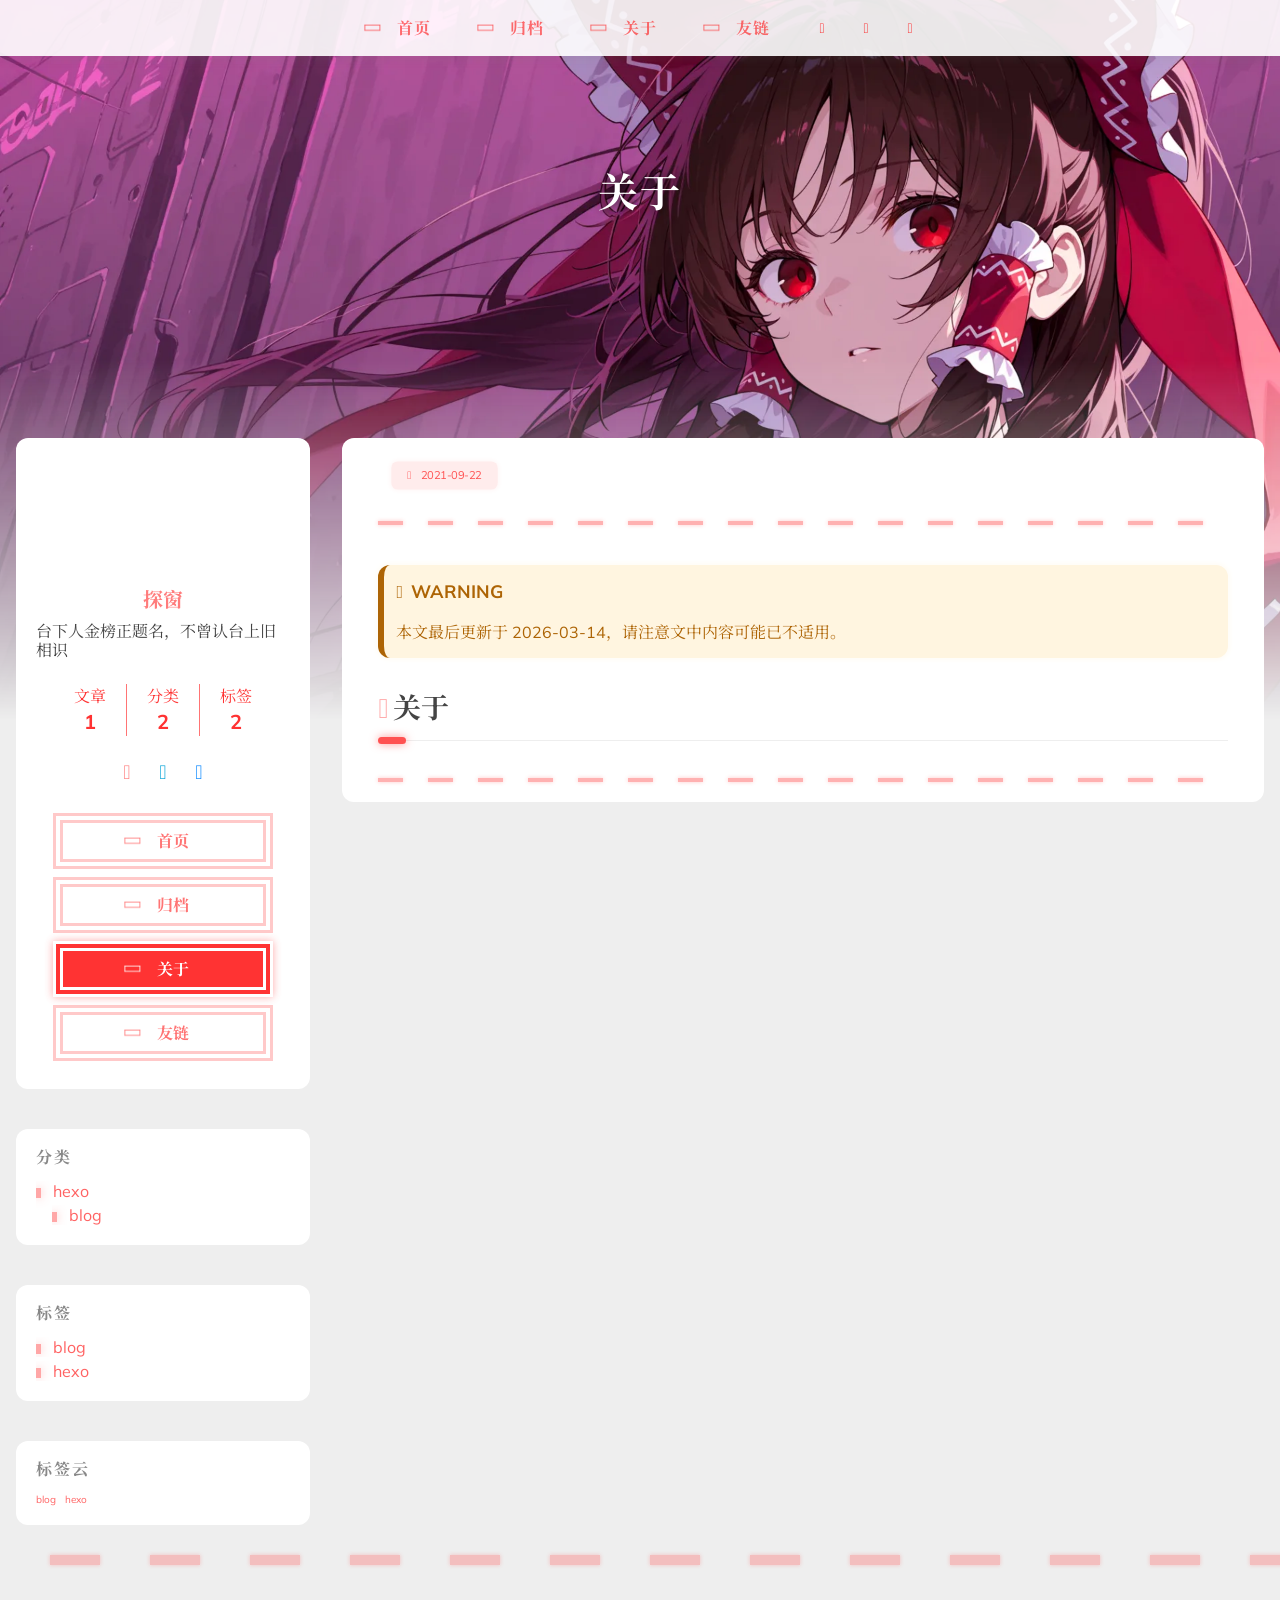
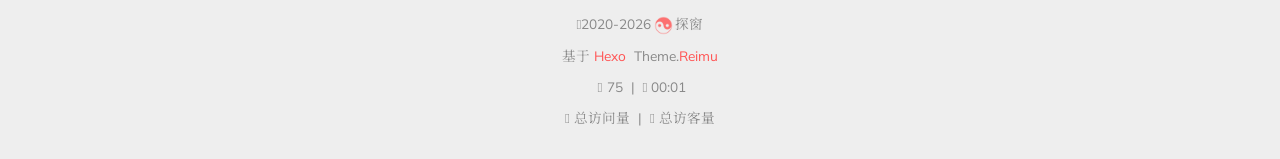
==== commit 5a2429f9: "Site updated: 2026-03-14 14:00:21" ====
--- a/about/index.html
+++ b/about/index.html
@@ -7,7 +7,7 @@
   
   
   
-  <script>window.REIMU_CONFIG = {};window.REIMU_CONFIG.icon_font = '4552607_4k4bc36ef96';window.REIMU_CONFIG.clipboard_tips = {"success":{"zh-CN":"复制成功 (*^▽^*)"},"fail":{"zh-CN":"复制失败 (ﾟ⊿ﾟ)ﾂ"},"copyright":{"enable":false,"count":50,"license_type":"by-nc-sa"}};window.REIMU_CONFIG.clipboard_tips.copyright.content = '本博客所有文章除特别声明外，均采用 BY-NC-SA 许可协议。转载请注明出处！';window.REIMU_CONFIG.code_block = {"expand":true};window.REIMU_CONFIG.base = 'http://example.com';</script>
+  <script>window.REIMU_CONFIG = {};window.REIMU_CONFIG.icon_font = '4552607_4k4bc36ef96';window.REIMU_CONFIG.clipboard_tips = {"success":{"zh-CN":"复制成功 (*^▽^*)"},"fail":{"zh-CN":"复制失败 (ﾟ⊿ﾟ)ﾂ"},"copyright":{"enable":false,"count":50,"license_type":"by-nc-sa"}};window.REIMU_CONFIG.clipboard_tips.copyright.content = '本博客所有文章除特别声明外，均采用 BY-NC-SA 许可协议。转载请注明出处！';window.REIMU_CONFIG.outdate = {"enable":true,"daysAgo":180,"message":{"en":"This article was last updated on {time}. Please note that the content may no longer be applicable.","zh-CN":"本文最后更新于 {time}，请注意文中内容可能已不适用。","zh-TW":"本文最後更新於 {time}，請注意文中內容可能已不適用。","ja":"この記事は最終更新日：{time}。記載内容が現在有効でない可能性がありますのでご注意ください。","pt-BR":"Este artigo foi atualizado pela última vez em {time}. Observe que o conteúdo pode não ser mais aplicável."}};window.REIMU_CONFIG.code_block = {"expand":true};window.REIMU_CONFIG.base = 'http://example.com';</script>
   <title>
     关于 | 他乡遇故知
   </title>
@@ -124,6 +124,7 @@
   </nav>
   <nav id="sub-nav" aria-label="Secondary navigation">
       <a id="nav-rss-link" class="nav-icon" href="/atom.xml" title="RSS 订阅" aria-label="RSS 订阅" target="_blank"></a>
+      <a id="nav-search-btn" class="nav-icon popup-trigger" title="搜索" aria-label="搜索"></a>
   </nav>
 </div>
 <header id="header" aria-label="Site header">
@@ -141,7 +142,7 @@
   </div>
 </header>
 
-        <div id="content" aria-label="Page content"  class="sidebar-right" >
+        <div id="content" aria-label="Page content" class="sidebar-left"  >
           <aside id="sidebar" aria-label="Sidebar">
   <div class="sidebar-wrapper-container ">
   <div class="sidebar-wrapper">
@@ -158,14 +159,23 @@
   </div>
   <div class="sidebar-state-category">
     <div>分类</div>
-    <div class="sidebar-state-number">0</div>
+    <div class="sidebar-state-number">2</div>
   </div>
   <div class="sidebar-state-tag">
     <div>标签</div>
-    <div class="sidebar-state-number">0</div>
+    <div class="sidebar-state-number">2</div>
   </div>
 </div>
 <div class="sidebar-social" >
+    <div class="icon-email sidebar-social-icon">
+      <a href=z_lang@qq.com itemprop="url" target="_blank" aria-label="email" rel="noopener nofollow noreferrer"></a>
+    </div>
+    <div class="icon-bilibili sidebar-social-icon">
+      <a href=https://www.bilibili.com/ itemprop="url" target="_blank" aria-label="bilibili" rel="noopener nofollow noreferrer"></a>
+    </div>
+    <div class="icon-zhihu sidebar-social-icon">
+      <a href=https://www.zhihu.com itemprop="url" target="_blank" aria-label="zhihu" rel="noopener nofollow noreferrer"></a>
+    </div>
 </div>
 <div class="sidebar-menu">
       <div class="sidebar-menu-link-wrap">
@@ -201,6 +211,33 @@
     </div>
   </div>
   <div class="sidebar-widget">
+        <div class="widget-wrapper">
+    <div class="widget-wrap" data-aos="fade-up">
+      <h3 class="widget-title">分类</h3>
+      <div class="widget">
+        <ul class="category-list"><li class="category-list-item"><a class="category-list-link" href="/categories/hexo/" title="hexo">hexo</a><ul class="category-list-child"><li class="category-list-item"><a class="category-list-link" href="/categories/hexo/blog/" title="blog">blog</a></li></ul></li></ul>
+      </div>
+    </div>
+  </div>
+
+        <div class="widget-wrapper">
+    <div class="widget-wrap" data-aos="fade-up">
+      <h3 class="widget-title">标签</h3>
+      <div class="widget">
+        <ul class="tag-list" itemprop="keywords"><li class="tag-list-item"><a class="tag-list-link" href="/tags/blog/" rel="tag" title="blog">blog</a></li><li class="tag-list-item"><a class="tag-list-link" href="/tags/hexo/" rel="tag" title="hexo">hexo</a></li></ul>
+      </div>
+    </div>
+  </div>
+
+        <div class="widget-wrapper">
+    <div class="widget-wrap" data-aos="fade-up">
+      <h3 class="widget-title">标签云</h3>
+      <div class="widget tagcloud">
+        <a href="/tags/blog/" style="font-size: 10px;">blog</a> <a href="/tags/hexo/" style="font-size: 10px;">hexo</a>
+      </div>
+    </div>
+  </div>
+
   </div>
   </div>
 </aside>
@@ -220,6 +257,10 @@
     <div class="hr-line"></div>
     
     <div class="e-content article-entry" itemprop="articleBody">
+        <div class="warning custom-block" id="outdate-blockquote" style="display: none;">
+          <p class="custom-block-title">WARNING</p>
+          <p></p>
+        </div>
         <h2 id="关于"><a href="#关于" class="headerlink" title="关于"></a>关于</h2>
     </div>
     <footer class="article-footer">
@@ -285,14 +326,23 @@
   </div>
   <div class="sidebar-state-category">
     <div>分类</div>
-    <div class="sidebar-state-number">0</div>
+    <div class="sidebar-state-number">2</div>
   </div>
   <div class="sidebar-state-tag">
     <div>标签</div>
-    <div class="sidebar-state-number">0</div>
+    <div class="sidebar-state-number">2</div>
   </div>
 </div>
 <div class="sidebar-social" >
+    <div class="icon-email sidebar-social-icon">
+      <a href=z_lang@qq.com itemprop="url" target="_blank" aria-label="email" rel="noopener nofollow noreferrer"></a>
+    </div>
+    <div class="icon-bilibili sidebar-social-icon">
+      <a href=https://www.bilibili.com/ itemprop="url" target="_blank" aria-label="bilibili" rel="noopener nofollow noreferrer"></a>
+    </div>
+    <div class="icon-zhihu sidebar-social-icon">
+      <a href=https://www.zhihu.com itemprop="url" target="_blank" aria-label="zhihu" rel="noopener nofollow noreferrer"></a>
+    </div>
 </div>
 <div class="sidebar-menu">
       <div class="sidebar-menu-link-wrap">
@@ -329,6 +379,21 @@
 </nav>
 
     </div>
+      <div class="site-search">
+        <div class="reimu-popup popup">
+          <div class="reimu-search">
+            <div class="reimu-search-input-icon"></div>
+            <div id="reimu-search-input"></div>
+            <div class="popup-btn-close"></div>
+          </div>
+          <div class="reimu-results">
+            <div id="reimu-stats"></div>
+            <div id="reimu-hits"></div>
+            <div id="reimu-pagination" class="reimu-pagination"></div>
+          </div>
+          <img class="reimu-bg" src="/images/reimu.png"/>
+        </div>
+      </div>
     
 <script src="https://npm.webcache.cn/lazysizes@5.3.2/lazysizes.min.js" integrity="sha384-3gT&#x2F;vsepWkfz&#x2F;ff7PpWNUeMzeWoH3cDhm&#x2F;A8jM7ouoAK0&#x2F;fP&#x2F;9bcHHR5kHq2nf+e" crossorigin="anonymous"></script>
 
@@ -364,6 +429,9 @@
 <script src="/js/pjax_script.js" data-pjax></script>
 
 
+  
+<script src="/js/generator_search.js" defer></script>
+
 
 
   <script>
@@ -380,6 +448,16 @@
 
 
 
+  
+<script src="https://npm.webcache.cn/quicklink@3.0.1/dist/quicklink.umd.js" integrity="sha384-caMDqvgav&#x2F;HWdEYQU1QRRHMLleigpL1YHAG0m371DhzfL8rRzUyOb+bEHtwlmYjD" crossorigin="anonymous"></script>
+
+  <script data-pjax>
+    window.quicklink?.listen({
+      timeout: 3000,
+      priority: true,
+      ignores: []
+    });
+  </script>
 
 <div id="lazy-script">
   <div>
@@ -443,6 +521,34 @@
   </script>
   
 
+<script data-pjax>
+  var updateTime = _$('#post-update-time')?.innerHTML;
+
+  if (updateTime) {
+    const update = new Date(updateTime);
+    const now = new Date();
+    const diff = now - update;
+    const days = diff / 86400000;
+    const { daysAgo, message: template } = window.REIMU_CONFIG.outdate;
+    if (days >= daysAgo) {
+      let message = `This article was last updated on ${updateTime}. Please note that the content may no longer be applicable.`;
+      if (typeof template === 'string') {
+        message = template.replace(/{time}/, updateTime);
+      } else if (typeof template === 'object') {
+        const lang = document.documentElement.lang;
+        const messageKey = Object.keys(template).find(key => key.toLowerCase() === lang.toLowerCase());
+        if (messageKey && template[messageKey]) {
+          message = template[messageKey].replace(/{time}/, updateTime);
+        }
+      }
+      const blockquote = _$('#outdate-blockquote');
+      if (blockquote) {
+        blockquote.querySelectorAll('p')[1].innerText = message;
+        blockquote.style.display = 'flow-root';
+      }
+    }
+  }
+</script>
 
   
 <script src="https://npm.webcache.cn/busuanzi@2.3.0/bsz.pure.mini.js" integrity="sha384-0M75wtSkhjIInv4coYlaJU83+OypaRCIq2SukQVQX04eGTCBXJDuWAbJet56id+S" crossorigin="anonymous" async></script>
--- a/css/style.css
+++ b/css/style.css
@@ -388,6 +388,15 @@
 }
 .icon-github:before {
   content: '\e619';
+}
+.icon-bilibili:before {
+  content: '\e603';
+}
+.icon-zhihu:before {
+  content: '\e62e';
+}
+.icon-email:before {
+  content: '\e63c';
 }
 .sidebar-toc-btn:before {
   font-family: 'iconfont';
@@ -1576,6 +1585,101 @@
 .post-sticky:before {
   margin-right: 6px;
 }
+.post-categories-wrapper {
+  display: flex;
+  gap: 32px;
+  margin-bottom: 32px;
+  flex-wrap: wrap;
+}
+@media screen and (max-width: 767px) {
+  .post-categories-wrapper {
+    flex-direction: column;
+    gap: 20px;
+    margin-bottom: 20px;
+  }
+}
+.post-categories-wrapper.aos-animate {
+  transition-property: initial !important;
+}
+.post-categories-wrap {
+  width: calc(50% - 20px);
+  flex-grow: 1;
+  height: 230px;
+  position: relative;
+  border-radius: 12px;
+  overflow: hidden;
+  transition: 1s;
+}
+@media screen and (max-width: 767px) {
+  .post-categories-wrap {
+    width: 100%;
+    height: 180px;
+  }
+}
+@media screen and (min-width: 768px) {
+  .post-categories-wrap:hover {
+    transform: scale(1.01);
+  }
+  .post-categories-wrap:hover img {
+    opacity: 0.6 !important;
+    transform: scale(1.05);
+  }
+}
+.post-categories-cover {
+  position: relative;
+  overflow: hidden;
+  height: 100%;
+  min-height: 95px;
+  flex-shrink: 0;
+  pointer-events: none;
+  transition: 0.6s;
+  display: flex;
+  flex-direction: column;
+  justify-content: center;
+  align-items: center;
+  background-color: #000;
+}
+@media screen and (max-width: 767px) {
+  .post-categories-cover {
+    width: 100%;
+  }
+}
+.post-categories-cover img {
+  display: block;
+  opacity: 0;
+  transition: 0.6s;
+  position: absolute;
+  left: 0;
+  top: 0;
+  object-fit: cover;
+  width: 100%;
+  height: 100%;
+}
+.post-categories-cover img.lazyloaded {
+  opacity: 0.7;
+  animation: blur 0.8s forwards;
+}
+.post-categories-cover h2,
+.post-categories-cover h3 {
+  z-index: 1;
+  color: #fff;
+  text-shadow: 0 0 0.5rem rgba(0,0,0,0.7);
+  margin: 0 8px;
+}
+.post-categories-cover h2 {
+  font-size: 36px;
+  -webkit-line-clamp: 2;
+  line-clamp: 2;
+  display: -webkit-box;
+  -webkit-box-orient: vertical;
+  overflow: hidden;
+  word-break: break-word;
+  line-height: 1.67;
+}
+.post-categories-cover h3 {
+  font-size: 20px;
+  margin-top: 20px;
+}
 #comments {
   background: var(--color-wrap);
   padding: 20px 36px;
@@ -2587,6 +2691,279 @@
     background: var(--top-icon) no-repeat center/100%;
   }
 }
+.tagcloud a {
+  display: inline-block;
+  margin: 5px 5px 0 0;
+}
+[data-theme='dark'] .widget-wrap {
+  box-shadow: var(--shadow-card);
+}
+.widget-wrap {
+  margin: 40px 0 0 0;
+  background: var(--color-wrap);
+  border-radius: 12px;
+  transition: 0.3s;
+}
+.widget-wrapper {
+  transition: 0.3s;
+}
+.widget-wrapper .aos-animate {
+  transition-property: initial !important;
+}
+.widget-wrapper .aos-animate:hover {
+  box-shadow: var(--shadow-card-hover);
+}
+.widget-title {
+  text-transform: uppercase;
+  letter-spacing: 2px;
+  color: var(--grey-9);
+  padding: 20px 20px 8px;
+}
+.widget {
+  color: var(--grey-7);
+  padding: 4px 20px 20px;
+}
+.widget li {
+  color: var(--color-link);
+  overflow: hidden;
+  text-overflow: ellipsis;
+  white-space: nowrap;
+}
+.widget a,
+.widget span {
+  color: var(--color-link);
+  text-decoration: none;
+  opacity: 0.9;
+  transition: 0.3s;
+}
+.widget a:hover,
+.widget span:hover {
+  opacity: 1;
+  color: var(--red-0);
+}
+.widget span {
+  margin-left: 5px;
+}
+.widget ul ul,
+.widget ol ul,
+.widget dl ul,
+.widget ul ol,
+.widget ol ol,
+.widget dl ol,
+.widget ul dl,
+.widget ol dl,
+.widget dl dl {
+  margin-left: 16px;
+  list-style: none;
+}
+.widget li {
+  margin-top: 4px;
+  line-height: normal;
+}
+.widget li:before {
+  content: '';
+  display: inline-block;
+  width: 5px;
+  height: 10px;
+  background: var(--color-h2-after);
+  vertical-align: middle;
+  margin-right: 12px;
+  box-shadow: var(--shadow-red-6-shadow);
+  opacity: 0.5;
+  transition: 0.3s;
+}
+.widget li:hover:before {
+  width: 5px;
+  height: 5px;
+  border-radius: 50%;
+  opacity: 1;
+}
+.popup {
+  visibility: hidden;
+  position: fixed;
+  top: 10%;
+  left: 50%;
+  width: 700px;
+  max-height: 80%;
+  margin-left: -350px;
+  background: var(--color-wrap);
+  color: var(--grey-9);
+  z-index: 9999;
+  border-radius: 12px;
+  opacity: 0;
+  transform: scale(0.5);
+  transition: 0.3s;
+  box-shadow: 0 0 10px var(--color-meta-shadow);
+}
+.popup.show {
+  visibility: visible;
+  opacity: 1;
+  transform: scale(1);
+}
+@media screen and (max-width: 767px) {
+  .popup {
+    top: 0;
+    left: 0;
+    margin: 0;
+    width: 100%;
+    height: 100%;
+    border-radius: 0;
+    max-height: 100%;
+  }
+}
+@media screen and (min-width: 768px) {
+  .popup {
+    min-height: 350px;
+  }
+}
+.reimu-popup {
+  overflow: hidden;
+  padding: 0;
+  display: flex;
+  flex-direction: column;
+}
+.popup-btn-close {
+  color: var(--red-1);
+  font: 20px bold;
+  cursor: var(--cursor-pointer) !important;
+  padding-left: 8px;
+  transition: 0.3s;
+}
+.popup-btn-close:hover {
+  opacity: 0.8;
+}
+.reimu-search {
+  display: flex;
+  align-items: center;
+  padding: 8px 16px;
+  border-bottom: 1px solid var(--grey-9);
+  flex-shrink: 0;
+}
+.reimu-search-input-icon {
+  display: inline-block;
+  width: 20px;
+  font-size: 18px;
+  vertical-align: middle;
+  margin-right: 8px;
+}
+#reimu-search-input {
+  flex: 1;
+}
+#reimu-search-input input {
+  width: 100%;
+  outline: none;
+  border: none;
+  background: transparent;
+  color: var(--grey-9);
+  font-size: 16px;
+  vertical-align: middle;
+  font-family: 'Mulish','Noto Serif SC', '-apple-system','PingFang SC','Microsoft YaHei','sans-serif';
+}
+#reimu-search-input input[type=search]::-webkit-search-cancel-button {
+  -webkit-appearance: none;
+}
+.reimu-powered {
+  float: right;
+  cursor: var(--cursor-default) !important;
+}
+.reimu-powered img {
+  display: inline-block;
+  height: 18px;
+  vertical-align: middle;
+}
+.reimu-results {
+  position: relative;
+  overflow: auto;
+  padding: 16px 32px;
+  box-sizing: border-box;
+}
+.reimu-results hr {
+  margin: 16px 0 8px 0;
+  border: none;
+  height: 1px;
+  background: var(--grey-9);
+}
+#reimu-hits {
+  margin-top: 12px;
+}
+#reimu-hits mark {
+  background: var(--red-1);
+  color: #fff;
+}
+.reimu-hit-item-link {
+  display: block;
+  text-decoration: none;
+  color: var(--red-2);
+  padding: 12px 0 12px 24px;
+  white-space: nowrap;
+  text-overflow: ellipsis;
+  overflow: hidden;
+}
+.reimu-hit-item-link:before {
+  content: '';
+  width: 6px;
+  height: 12px;
+  background: var(--color-h2-after);
+  display: inline-block;
+  vertical-align: middle;
+  margin: -2px 12px 0 -24px;
+  box-shadow: var(--shadow-red-6-shadow);
+  opacity: 0.5;
+  transition: 0.2s;
+}
+.reimu-hit-item-link:hover:before,
+.reimu-hit-item-link:focus:before {
+  height: 6px;
+  border-radius: 50%;
+  opacity: 1;
+}
+.reimu-pagination {
+  margin: 8px auto;
+  text-align: center;
+  color: var(--grey-9);
+  overflow: hidden;
+}
+.reimu-pagination a {
+  padding: 10px 16px;
+  color: var(--grey-9);
+  text-decoration: none;
+  transition: 0.2s;
+}
+.reimu-pagination a:hover,
+.reimu-pagination a:focus {
+  background: var(--red-2);
+  box-shadow: var(--shadow-red-6-shadow);
+  color: #fff;
+}
+.reimu-pagination .pagination-item {
+  display: inline-block;
+}
+.reimu-pagination .page-number {
+  display: inline-block;
+  border-radius: 8px;
+  margin: 6px;
+}
+.reimu-pagination .current .page-number {
+  color: #fff;
+  background: var(--red-1);
+  font-weight: bold;
+  box-shadow: var(--shadow-red-6-shadow);
+}
+.reimu-pagination .disabled-item {
+  display: none;
+}
+.reimu-bg {
+  position: absolute;
+  right: 0;
+  bottom: 0;
+  z-index: -1;
+  opacity: 0.5;
+}
+#reimu-hits-empty {
+  overflow: hidden;
+  text-overflow: ellipsis;
+  white-space: nowrap;
+}
 #sidebar {
   display: none;
 }
@@ -2750,6 +3127,15 @@
 .sidebar-social-icon:hover {
   transform: scale(1.2);
 }
+.icon-email {
+  color: var(--red-2);
+}
+.icon-bilibili {
+  color: #00a1d6;
+}
+.icon-zhihu {
+  color: #0084ff;
+}
 .sidebar-menu-icon,
 .sidebar-menu-link {
   color: var(--color-link);
